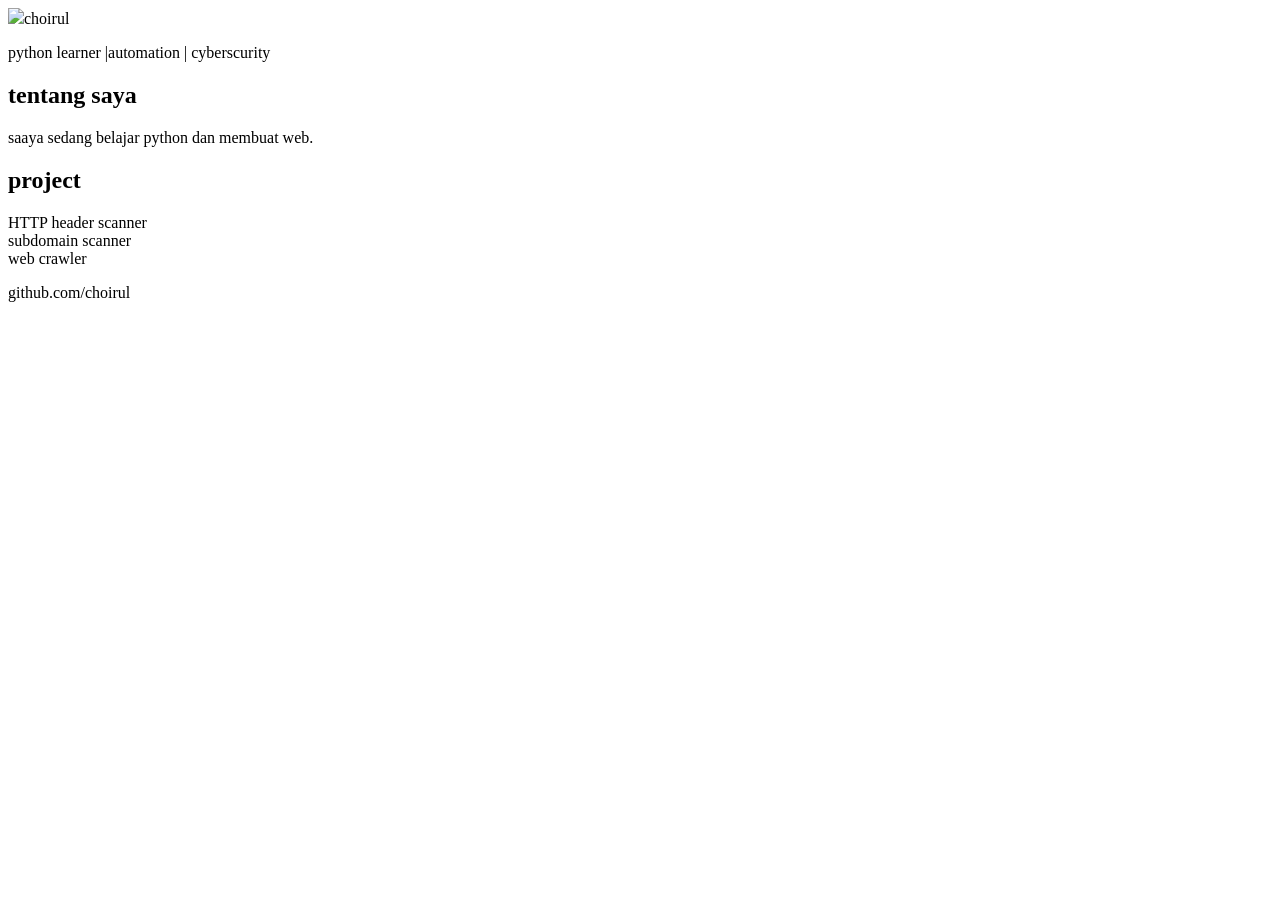
==== index.html @ d856d7d1 "Add initial HTML structure for personal webpage" ====
<html>
    <head>
        <title>choirul</title>
        <link rel="stylesheet" href="style.css">
    </head>
    
    <body>
        <header>
            <img Src="profile.jpg" class="profile"
            <h1>choirul</h1>
            <p>python learner |automation | cyberscurity</p>
        </header>
        <selection>
            <h2>tentang saya</h2>
            <p>saaya sedang belajar python dan membuat web.</p>
        </selection>
        
        <section>
            <h2>project</h2>
            <div class="card">HTTP header scanner</div>
            <div class="card">subdomain scanner</div>
            <div class="card">web crawler</div>
        </section>
        
        <footer>
            <p>github.com/choirul</p>
        </footer>
    </body>
</html>
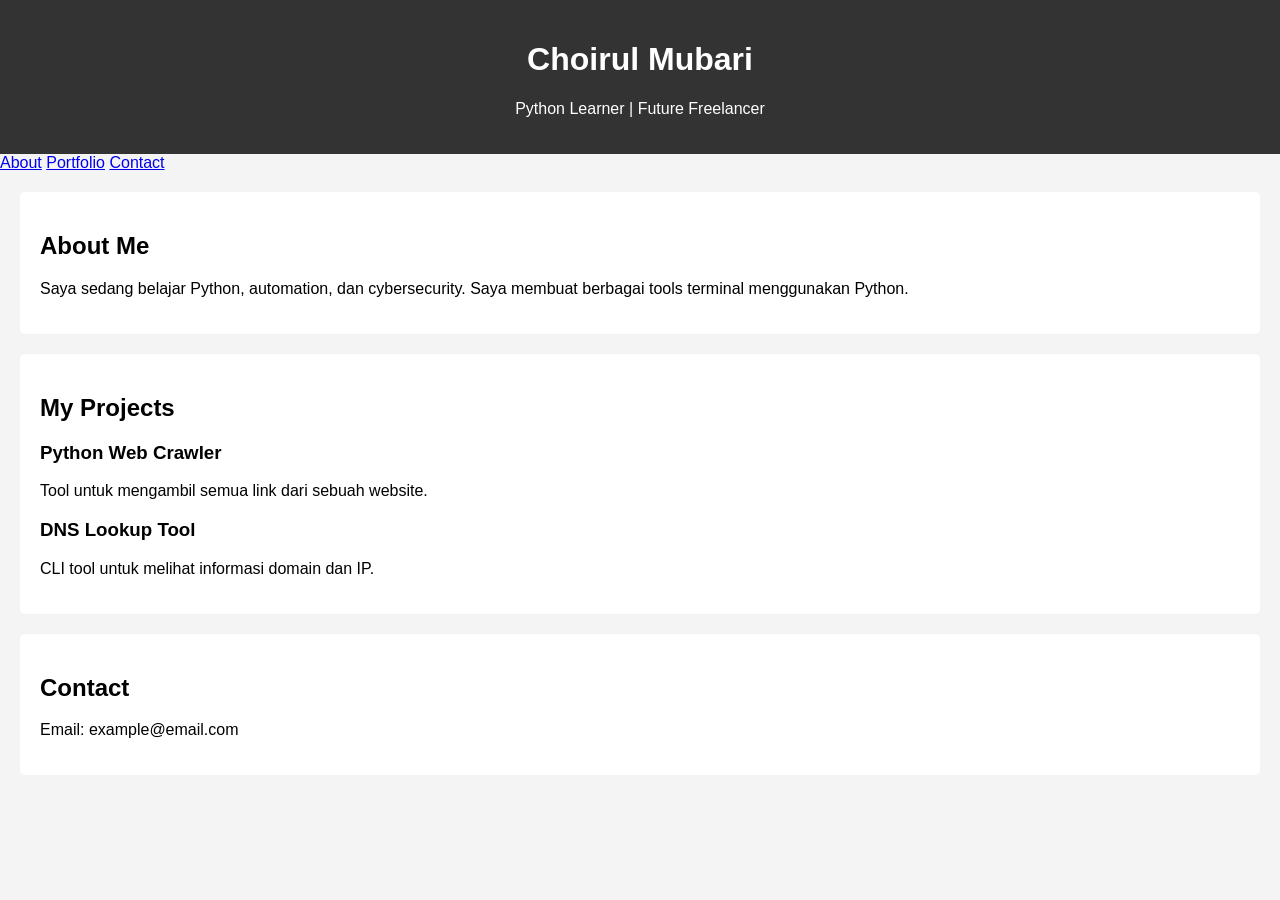
==== commit 498f67d1: "Revamp index.html for portfolio presentation" ====
--- a/index.html
+++ b/index.html
@@ -1,29 +1,50 @@
+<!DOCTYPE html>
 <html>
-    <head>
-        <title>choirul</title>
-        <link rel="stylesheet" href="style.css">
-    </head>
-    
-    <body>
-        <header>
-            <img Src="profile.jpg" class="profile"
-            <h1>choirul</h1>
-            <p>python learner |automation | cyberscurity</p>
-        </header>
-        <selection>
-            <h2>tentang saya</h2>
-            <p>saaya sedang belajar python dan membuat web.</p>
-        </selection>
-        
-        <section>
-            <h2>project</h2>
-            <div class="card">HTTP header scanner</div>
-            <div class="card">subdomain scanner</div>
-            <div class="card">web crawler</div>
-        </section>
-        
-        <footer>
-            <p>github.com/choirul</p>
-        </footer>
-    </body>
+<head>
+    <title>Choirul Portfolio</title>
+    <link rel="stylesheet" href="style.css">
+</head>
+
+<body>
+
+<header>
+    <h1>Choirul Mubari</h1>
+    <p>Python Learner | Future Freelancer</p>
+</header>
+
+<nav>
+    <a href="#about">About</a>
+    <a href="#portfolio">Portfolio</a>
+    <a href="#contact">Contact</a>
+</nav>
+
+<section id="about">
+    <h2>About Me</h2>
+    <p>
+        Saya sedang belajar Python, automation, dan cybersecurity.
+        Saya membuat berbagai tools terminal menggunakan Python.
+    </p>
+</section>
+
+<section id="portfolio">
+    <h2>My Projects</h2>
+
+    <div class="project">
+        <h3>Python Web Crawler</h3>
+        <p>Tool untuk mengambil semua link dari sebuah website.</p>
+    </div>
+
+    <div class="project">
+        <h3>DNS Lookup Tool</h3>
+        <p>CLI tool untuk melihat informasi domain dan IP.</p>
+    </div>
+
+</section>
+
+<section id="contact">
+    <h2>Contact</h2>
+    <p>Email: example@email.com</p>
+</section>
+
+</body>
 </html>
--- a/style.css
+++ b/style.css
@@ -0,0 +1,39 @@
+body{
+    font-family: Arial;
+    background: #f4f4f4;
+    margin:0;
+    padding:0;
+}
+
+header{
+    background: #333;
+    color: white;
+    padding: 20px;
+    text-align: center;
+}
+
+section{
+    padding: 20px;
+    margin: 20px;
+    background: white;
+    border-radius: 5px;
+}
+
+footer{
+    text-align: center;
+    padding: 10px;
+    background: #333;
+    color: whitr;
+}
+.profile{
+    width: 120px;
+    border-radius: 50%;
+    margin-bottom: 10px;
+}
+
+.card{
+    background: #eee;
+    padding:15px;
+    margin: 10px 0;
+    border-radius:5px;
+}
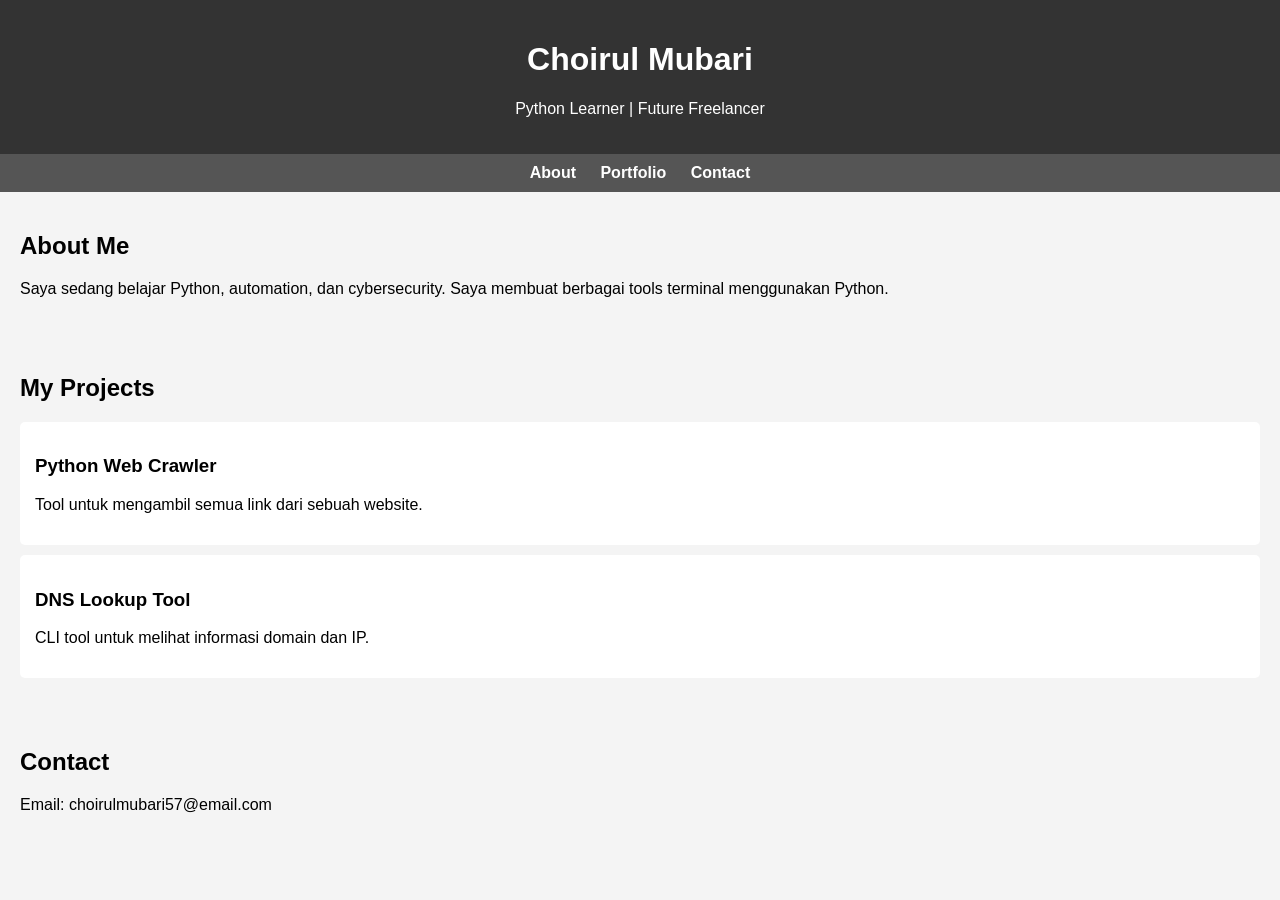
==== commit 8de9e6a7: "Update contact email address in index.html" ====
--- a/index.html
+++ b/index.html
@@ -43,7 +43,7 @@
 
 <section id="contact">
     <h2>Contact</h2>
-    <p>Email: example@email.com</p>
+    <p>Email: choirulmubari57@email.com</p>
 </section>
 
 </body>
--- a/style.css
+++ b/style.css
@@ -1,39 +1,36 @@
 body{
     font-family: Arial;
-    background: #f4f4f4;
+    background:#f4f4f4;
     margin:0;
-    padding:0;
 }
 
 header{
-    background: #333;
-    color: white;
-    padding: 20px;
-    text-align: center;
+    background:#333;
+    color:white;
+    text-align:center;
+    padding:20px;
+}
+
+nav{
+    background:#555;
+    text-align:center;
+    padding:10px;
+}
+
+nav a{
+    color:white;
+    margin:10px;
+    text-decoration:none;
+    font-weight:bold;
 }
 
 section{
-    padding: 20px;
-    margin: 20px;
-    background: white;
-    border-radius: 5px;
+    padding:20px;
 }
 
-footer{
-    text-align: center;
-    padding: 10px;
-    background: #333;
-    color: whitr;
-}
-.profile{
-    width: 120px;
-    border-radius: 50%;
-    margin-bottom: 10px;
-}
-
-.card{
-    background: #eee;
+.project{
+    background:white;
     padding:15px;
-    margin: 10px 0;
+    margin:10px 0;
     border-radius:5px;
 }
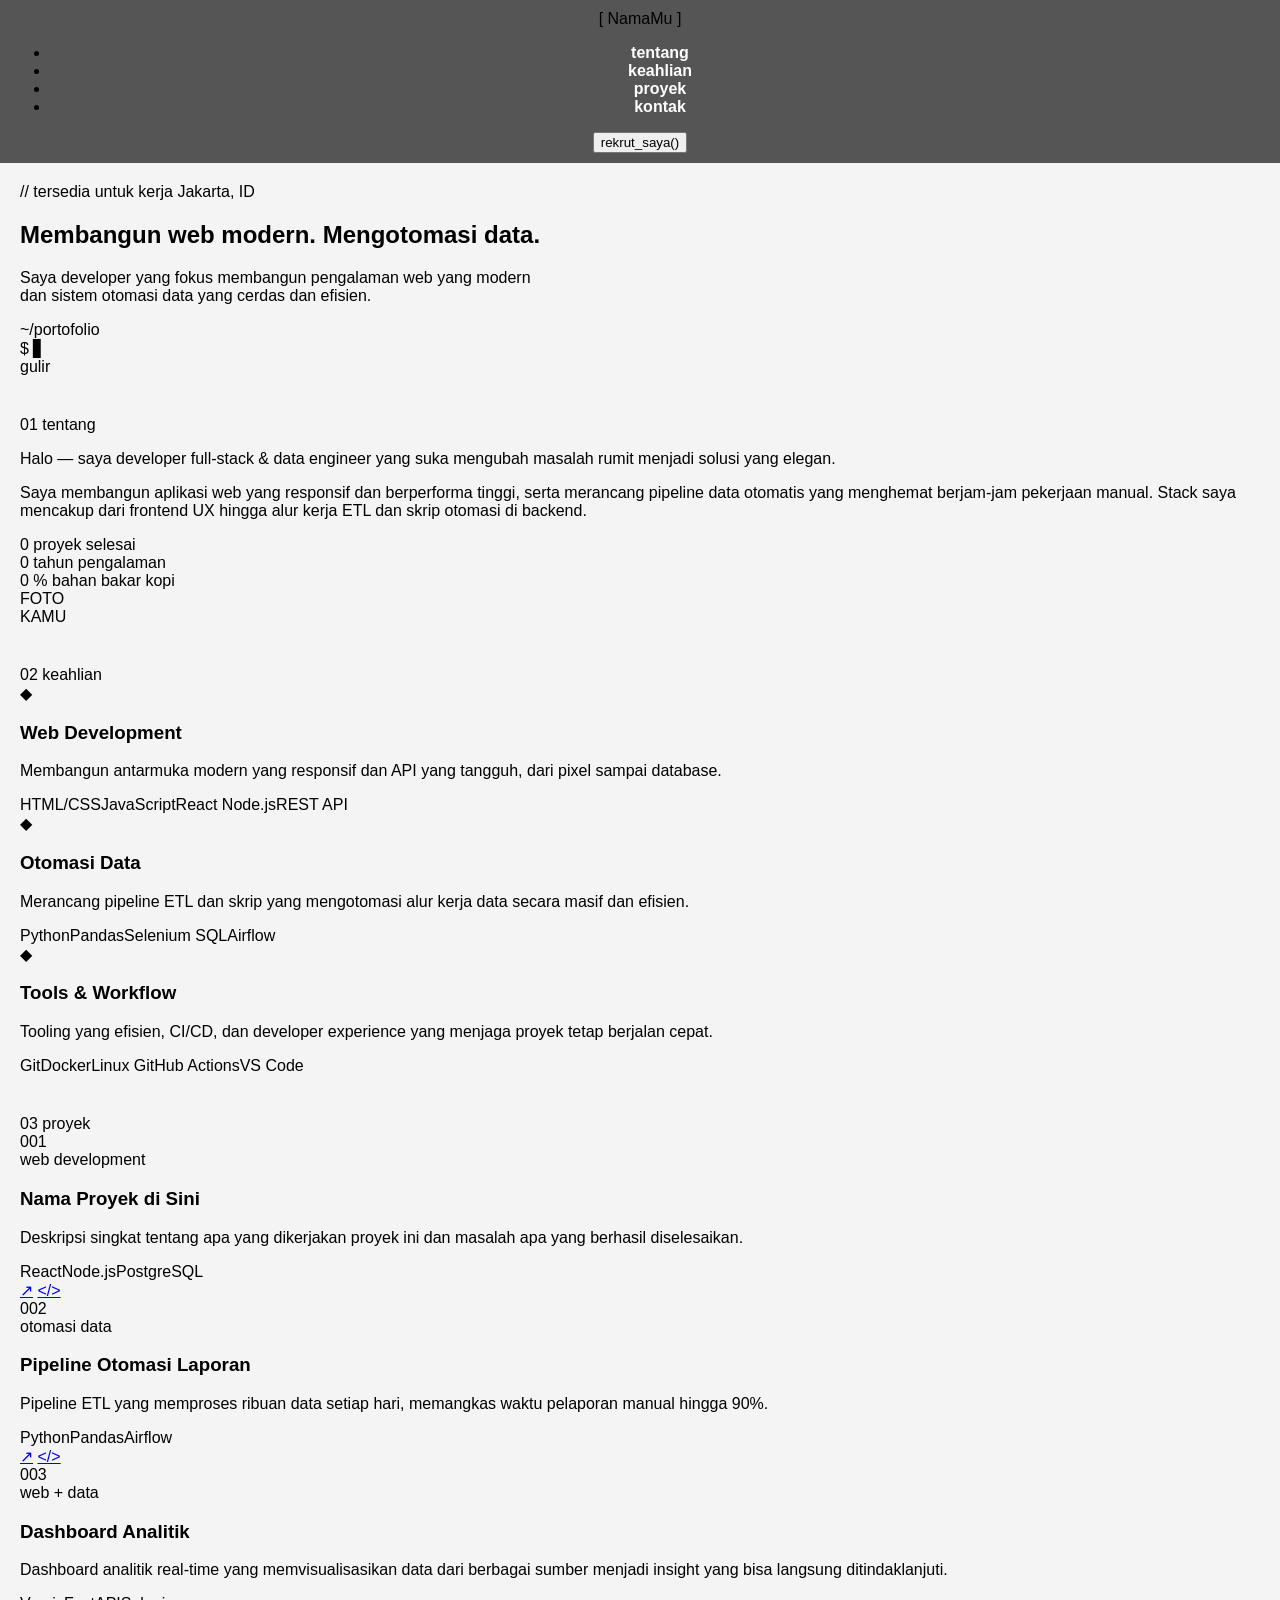
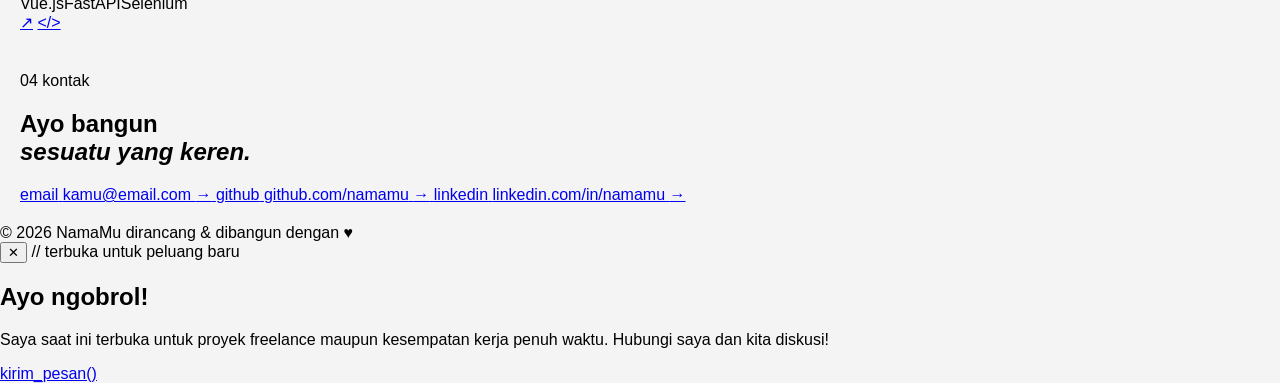
==== commit 1481709b: "Update index.html for improved structure and content" ====
--- a/index.html
+++ b/index.html
@@ -1,50 +1,283 @@
 <!DOCTYPE html>
-<html>
+<html lang="id">
 <head>
-    <title>Choirul Portfolio</title>
-    <link rel="stylesheet" href="style.css">
+  <meta charset="UTF-8" />
+  <meta name="viewport" content="width=device-width, initial-scale=1.0" />
+  <title>Portofolio — Web Dev & Otomasi Data</title>
+  <link rel="preconnect" href="https://fonts.googleapis.com" />
+  <link rel="preconnect" href="https://fonts.gstatic.com" crossorigin />
+  <link href="https://fonts.googleapis.com/css2?family=DM+Mono:ital,wght@0,300;0,400;0,500;1,300&family=Syne:wght@400;500;600;700;800&display=swap" rel="stylesheet" />
+  <link rel="stylesheet" href="style.css" />
 </head>
-
 <body>
 
-<header>
-    <h1>Choirul Mubari</h1>
-    <p>Python Learner | Future Freelancer</p>
-</header>
-
-<nav>
-    <a href="#about">About</a>
-    <a href="#portfolio">Portfolio</a>
-    <a href="#contact">Contact</a>
-</nav>
-
-<section id="about">
-    <h2>About Me</h2>
-    <p>
-        Saya sedang belajar Python, automation, dan cybersecurity.
-        Saya membuat berbagai tools terminal menggunakan Python.
-    </p>
-</section>
-
-<section id="portfolio">
-    <h2>My Projects</h2>
-
-    <div class="project">
-        <h3>Python Web Crawler</h3>
-        <p>Tool untuk mengambil semua link dari sebuah website.</p>
-    </div>
-
-    <div class="project">
-        <h3>DNS Lookup Tool</h3>
-        <p>CLI tool untuk melihat informasi domain dan IP.</p>
-    </div>
-
-</section>
-
-<section id="contact">
-    <h2>Contact</h2>
-    <p>Email: choirulmubari57@email.com</p>
-</section>
-
+  <!-- Noise overlay -->
+  <div class="noise"></div>
+
+  <!-- Grid lines background -->
+  <div class="grid-bg">
+    <div class="grid-col"></div>
+    <div class="grid-col"></div>
+    <div class="grid-col"></div>
+    <div class="grid-col"></div>
+  </div>
+
+  <!-- ===== NAVIGASI ===== -->
+  <nav class="nav" id="nav">
+    <div class="nav__logo">
+      <span class="nav__logo-bracket">[</span>
+      <span class="nav__logo-text">NamaMu</span>
+      <span class="nav__logo-bracket">]</span>
+    </div>
+    <ul class="nav__links">
+      <li><a href="#tentang" class="nav__link">tentang</a></li>
+      <li><a href="#keahlian" class="nav__link">keahlian</a></li>
+      <li><a href="#proyek" class="nav__link">proyek</a></li>
+      <li><a href="#kontak" class="nav__link">kontak</a></li>
+    </ul>
+    <button class="nav__cta" id="hireMeBtn">rekrut_saya()</button>
+  </nav>
+
+  <!-- ===== HERO ===== -->
+  <section class="hero" id="beranda">
+    <div class="hero__meta">
+      <span class="hero__tag">// tersedia untuk kerja</span>
+      <span class="hero__tag">Jakarta, ID</span>
+    </div>
+    <h1 class="hero__title">
+      <span class="hero__title-line reveal-line">Membangun</span>
+      <span class="hero__title-line reveal-line accent">web modern.</span>
+      <span class="hero__title-line reveal-line">Mengotomasi</span>
+      <span class="hero__title-line reveal-line accent">data.</span>
+    </h1>
+    <div class="hero__desc">
+      <p class="reveal-fade">
+        Saya developer yang fokus membangun pengalaman web yang modern<br />
+        dan sistem otomasi data yang cerdas dan efisien.
+      </p>
+    </div>
+    <div class="hero__terminal reveal-fade">
+      <div class="terminal__bar">
+        <span class="terminal__dot red"></span>
+        <span class="terminal__dot yellow"></span>
+        <span class="terminal__dot green"></span>
+        <span class="terminal__file">~/portofolio</span>
+      </div>
+      <div class="terminal__body">
+        <span class="terminal__prompt">$ </span>
+        <span class="terminal__cmd" id="typedCmd"></span>
+        <span class="terminal__cursor">▋</span>
+      </div>
+    </div>
+    <div class="hero__scroll">
+      <span>gulir</span>
+      <div class="hero__scroll-line"></div>
+    </div>
+  </section>
+
+  <!-- ===== TENTANG ===== -->
+  <section class="about section" id="tentang">
+    <div class="section__label">
+      <span class="section__num">01</span>
+      <span class="section__title">tentang</span>
+    </div>
+    <div class="about__content">
+      <div class="about__text">
+        <p class="about__lead">
+          Halo — saya developer full-stack &amp; data engineer yang suka
+          mengubah masalah rumit menjadi solusi yang elegan.
+        </p>
+        <p>
+          Saya membangun aplikasi web yang responsif dan berperforma tinggi,
+          serta merancang pipeline data otomatis yang menghemat berjam-jam
+          pekerjaan manual. Stack saya mencakup dari frontend UX hingga
+          alur kerja ETL dan skrip otomasi di backend.
+        </p>
+        <div class="about__stats">
+          <div class="about__stat">
+            <span class="about__stat-num counter" data-target="20">0</span>
+            <span class="about__stat-label">proyek selesai</span>
+          </div>
+          <div class="about__stat">
+            <span class="about__stat-num counter" data-target="3">0</span>
+            <span class="about__stat-label">tahun pengalaman</span>
+          </div>
+          <div class="about__stat">
+            <span class="about__stat-num counter" data-target="100">0</span>
+            <span class="about__stat-label">% bahan bakar kopi</span>
+          </div>
+        </div>
+      </div>
+      <div class="about__image-block">
+        <div class="about__image-placeholder">
+          <span class="about__image-text">FOTO<br/>KAMU</span>
+          <div class="about__image-border"></div>
+        </div>
+      </div>
+    </div>
+  </section>
+
+  <!-- ===== KEAHLIAN ===== -->
+  <section class="skills section" id="keahlian">
+    <div class="section__label">
+      <span class="section__num">02</span>
+      <span class="section__title">keahlian</span>
+    </div>
+    <div class="skills__grid">
+
+      <div class="skill-card" data-index="0">
+        <div class="skill-card__icon">&#9670;</div>
+        <h3 class="skill-card__name">Web Development</h3>
+        <p class="skill-card__desc">Membangun antarmuka modern yang responsif dan API yang tangguh, dari pixel sampai database.</p>
+        <div class="skill-card__tags">
+          <span>HTML/CSS</span><span>JavaScript</span><span>React</span>
+          <span>Node.js</span><span>REST API</span>
+        </div>
+      </div>
+
+      <div class="skill-card" data-index="1">
+        <div class="skill-card__icon">&#9670;</div>
+        <h3 class="skill-card__name">Otomasi Data</h3>
+        <p class="skill-card__desc">Merancang pipeline ETL dan skrip yang mengotomasi alur kerja data secara masif dan efisien.</p>
+        <div class="skill-card__tags">
+          <span>Python</span><span>Pandas</span><span>Selenium</span>
+          <span>SQL</span><span>Airflow</span>
+        </div>
+      </div>
+
+      <div class="skill-card" data-index="2">
+        <div class="skill-card__icon">&#9670;</div>
+        <h3 class="skill-card__name">Tools & Workflow</h3>
+        <p class="skill-card__desc">Tooling yang efisien, CI/CD, dan developer experience yang menjaga proyek tetap berjalan cepat.</p>
+        <div class="skill-card__tags">
+          <span>Git</span><span>Docker</span><span>Linux</span>
+          <span>GitHub Actions</span><span>VS Code</span>
+        </div>
+      </div>
+
+    </div>
+  </section>
+
+  <!-- ===== PROYEK ===== -->
+  <section class="projects section" id="proyek">
+    <div class="section__label">
+      <span class="section__num">03</span>
+      <span class="section__title">proyek</span>
+    </div>
+    <div class="projects__list">
+
+      <article class="project-card" data-index="0">
+        <div class="project-card__number">001</div>
+        <div class="project-card__content">
+          <span class="project-card__type">web development</span>
+          <h3 class="project-card__title">Nama Proyek di Sini</h3>
+          <p class="project-card__desc">
+            Deskripsi singkat tentang apa yang dikerjakan proyek ini
+            dan masalah apa yang berhasil diselesaikan.
+          </p>
+          <div class="project-card__stack">
+            <span>React</span><span>Node.js</span><span>PostgreSQL</span>
+          </div>
+        </div>
+        <div class="project-card__links">
+          <a href="#" class="project-card__link" aria-label="Lihat proyek">&#8599;</a>
+          <a href="#" class="project-card__link" aria-label="GitHub">&#60;/&#62;</a>
+        </div>
+      </article>
+
+      <article class="project-card" data-index="1">
+        <div class="project-card__number">002</div>
+        <div class="project-card__content">
+          <span class="project-card__type">otomasi data</span>
+          <h3 class="project-card__title">Pipeline Otomasi Laporan</h3>
+          <p class="project-card__desc">
+            Pipeline ETL yang memproses ribuan data setiap hari,
+            memangkas waktu pelaporan manual hingga 90%.
+          </p>
+          <div class="project-card__stack">
+            <span>Python</span><span>Pandas</span><span>Airflow</span>
+          </div>
+        </div>
+        <div class="project-card__links">
+          <a href="#" class="project-card__link" aria-label="Lihat proyek">&#8599;</a>
+          <a href="#" class="project-card__link" aria-label="GitHub">&#60;/&#62;</a>
+        </div>
+      </article>
+
+      <article class="project-card" data-index="2">
+        <div class="project-card__number">003</div>
+        <div class="project-card__content">
+          <span class="project-card__type">web + data</span>
+          <h3 class="project-card__title">Dashboard Analitik</h3>
+          <p class="project-card__desc">
+            Dashboard analitik real-time yang memvisualisasikan data dari
+            berbagai sumber menjadi insight yang bisa langsung ditindaklanjuti.
+          </p>
+          <div class="project-card__stack">
+            <span>Vue.js</span><span>FastAPI</span><span>Selenium</span>
+          </div>
+        </div>
+        <div class="project-card__links">
+          <a href="#" class="project-card__link" aria-label="Lihat proyek">&#8599;</a>
+          <a href="#" class="project-card__link" aria-label="GitHub">&#60;/&#62;</a>
+        </div>
+      </article>
+
+    </div>
+  </section>
+
+  <!-- ===== KONTAK ===== -->
+  <section class="contact section" id="kontak">
+    <div class="section__label">
+      <span class="section__num">04</span>
+      <span class="section__title">kontak</span>
+    </div>
+    <div class="contact__content">
+      <h2 class="contact__headline">
+        Ayo bangun<br /><em>sesuatu yang keren.</em>
+      </h2>
+      <div class="contact__links">
+        <a href="mailto:kamu@email.com" class="contact__item">
+          <span class="contact__item-label">email</span>
+          <span class="contact__item-value">kamu@email.com</span>
+          <span class="contact__item-arrow">→</span>
+        </a>
+        <a href="https://github.com" target="_blank" class="contact__item">
+          <span class="contact__item-label">github</span>
+          <span class="contact__item-value">github.com/namamu</span>
+          <span class="contact__item-arrow">→</span>
+        </a>
+        <a href="https://linkedin.com" target="_blank" class="contact__item">
+          <span class="contact__item-label">linkedin</span>
+          <span class="contact__item-value">linkedin.com/in/namamu</span>
+          <span class="contact__item-arrow">→</span>
+        </a>
+      </div>
+    </div>
+  </section>
+
+  <!-- ===== FOOTER ===== -->
+  <footer class="footer">
+    <span class="footer__left">© 2026 NamaMu</span>
+    <span class="footer__right">
+      dirancang &amp; dibangun dengan <span class="footer__heart">♥</span>
+    </span>
+  </footer>
+
+  <!-- Modal Rekrut Saya -->
+  <div class="modal-overlay" id="modalOverlay">
+    <div class="modal">
+      <button class="modal__close" id="modalClose">✕</button>
+      <span class="modal__tag">// terbuka untuk peluang baru</span>
+      <h2 class="modal__title">Ayo ngobrol!</h2>
+      <p class="modal__body">
+        Saya saat ini terbuka untuk proyek freelance maupun kesempatan kerja penuh waktu.
+        Hubungi saya dan kita diskusi!
+      </p>
+      <a href="mailto:kamu@email.com" class="modal__btn">kirim_pesan()</a>
+    </div>
+  </div>
+
+  <script src="script.js"></script>
 </body>
 </html>
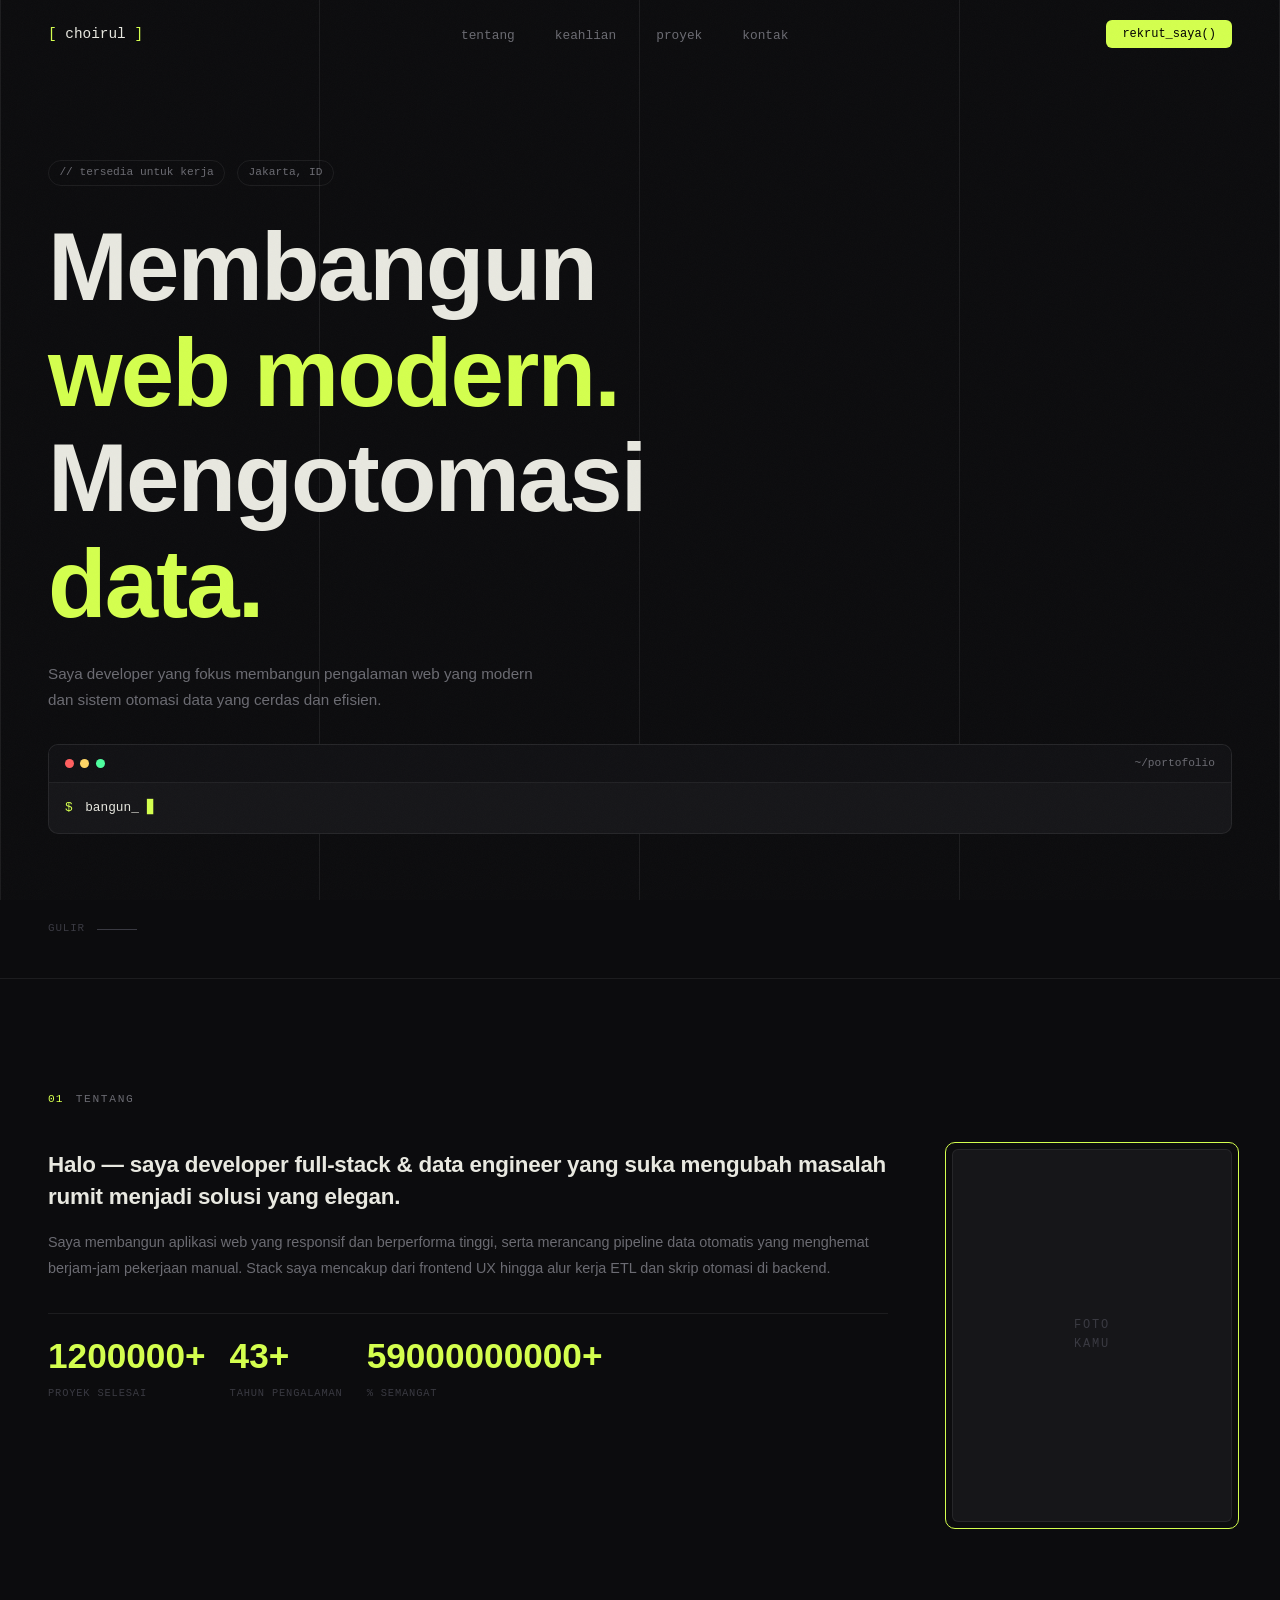
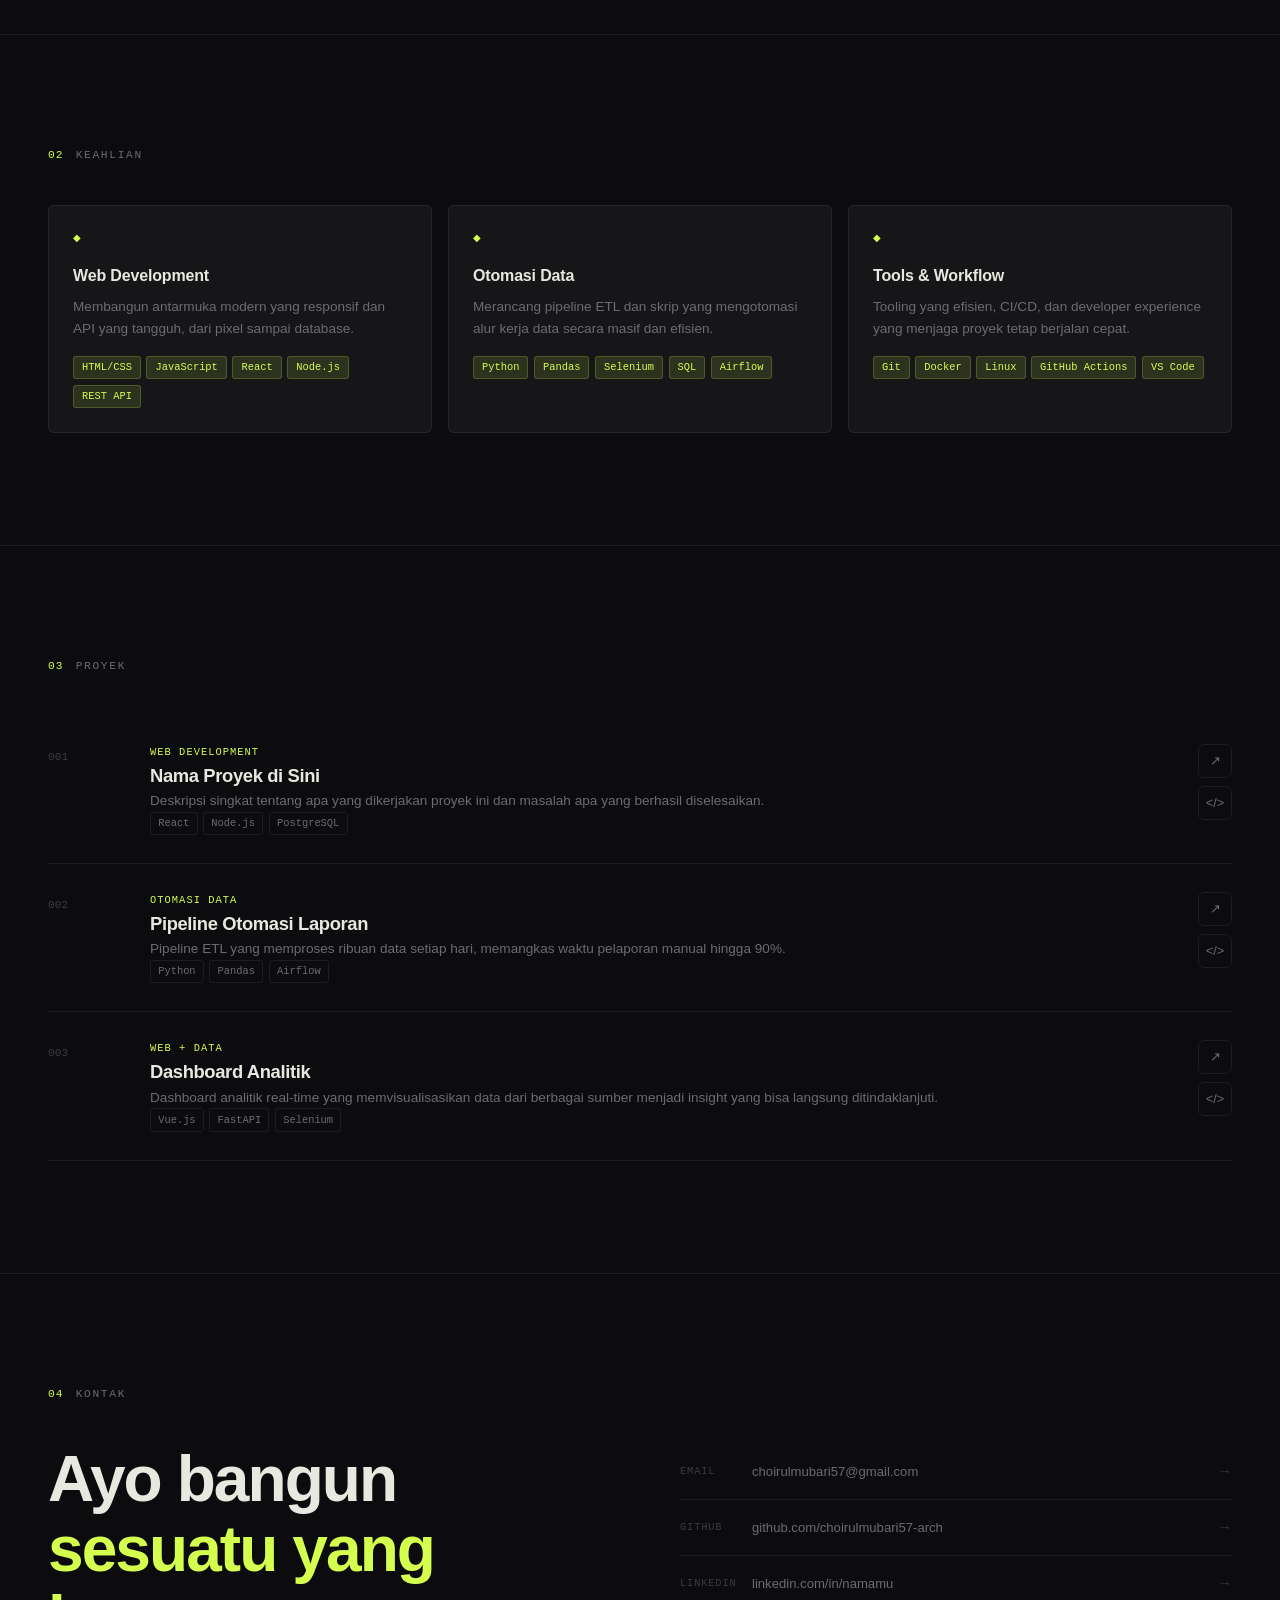
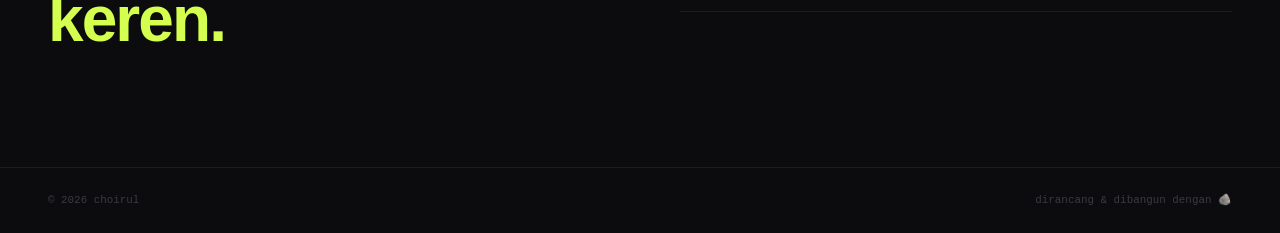
==== commit 2679d8a9: "Update personal information in index.html" ====
--- a/index.html
+++ b/index.html
@@ -26,7 +26,7 @@
   <nav class="nav" id="nav">
     <div class="nav__logo">
       <span class="nav__logo-bracket">[</span>
-      <span class="nav__logo-text">NamaMu</span>
+      <span class="nav__logo-text">choirul</span>
       <span class="nav__logo-bracket">]</span>
     </div>
     <ul class="nav__links">
@@ -95,16 +95,16 @@
         </p>
         <div class="about__stats">
           <div class="about__stat">
-            <span class="about__stat-num counter" data-target="20">0</span>
+            <span class="about__stat-num counter" data-target="2000000">0</span>
             <span class="about__stat-label">proyek selesai</span>
           </div>
           <div class="about__stat">
-            <span class="about__stat-num counter" data-target="3">0</span>
+            <span class="about__stat-num counter" data-target="73">0</span>
             <span class="about__stat-label">tahun pengalaman</span>
           </div>
           <div class="about__stat">
-            <span class="about__stat-num counter" data-target="100">0</span>
-            <span class="about__stat-label">% bahan bakar kopi</span>
+            <span class="about__stat-num counter" data-target="100000000000">0</span>
+            <span class="about__stat-label">% semangat</span>
           </div>
         </div>
       </div>
@@ -239,12 +239,12 @@
       <div class="contact__links">
         <a href="mailto:kamu@email.com" class="contact__item">
           <span class="contact__item-label">email</span>
-          <span class="contact__item-value">kamu@email.com</span>
+          <span class="contact__item-value">choirulmubari57@gmail.com</span>
           <span class="contact__item-arrow">→</span>
         </a>
         <a href="https://github.com" target="_blank" class="contact__item">
           <span class="contact__item-label">github</span>
-          <span class="contact__item-value">github.com/namamu</span>
+          <span class="contact__item-value">github.com/choirulmubari57-arch</span>
           <span class="contact__item-arrow">→</span>
         </a>
         <a href="https://linkedin.com" target="_blank" class="contact__item">
@@ -258,9 +258,9 @@
 
   <!-- ===== FOOTER ===== -->
   <footer class="footer">
-    <span class="footer__left">© 2026 NamaMu</span>
+    <span class="footer__left">© 2026 choirul</span>
     <span class="footer__right">
-      dirancang &amp; dibangun dengan <span class="footer__heart">♥</span>
+      dirancang &amp; dibangun dengan <span class="footer__heart">🪨</span>
     </span>
   </footer>
 
@@ -274,7 +274,7 @@
         Saya saat ini terbuka untuk proyek freelance maupun kesempatan kerja penuh waktu.
         Hubungi saya dan kita diskusi!
       </p>
-      <a href="mailto:kamu@email.com" class="modal__btn">kirim_pesan()</a>
+      <a href="mailto:choirulmubari57@gmail.com" class="modal__btn">kirim_pesan()</a>
     </div>
   </div>
 
--- a/style.css
+++ b/style.css
@@ -1,36 +1,757 @@
-body{
-    font-family: Arial;
-    background:#f4f4f4;
-    margin:0;
-}
-
-header{
-    background:#333;
-    color:white;
-    text-align:center;
-    padding:20px;
-}
-
-nav{
-    background:#555;
-    text-align:center;
-    padding:10px;
-}
-
-nav a{
-    color:white;
-    margin:10px;
-    text-decoration:none;
-    font-weight:bold;
-}
-
-section{
-    padding:20px;
-}
-
-.project{
-    background:white;
-    padding:15px;
-    margin:10px 0;
-    border-radius:5px;
-}
+/* ============================================
+   PORTOFOLIO — style.css
+   Theme: Dark Editorial / Developer Terminal
+============================================ */
+
+/* ── Custom Properties ── */
+:root {
+  --bg:         #0c0c0e;
+  --bg-2:       #111114;
+  --bg-card:    #161619;
+  --border:     rgba(255,255,255,0.07);
+  --text:       #e8e8e0;
+  --text-dim:   #6b6b72;
+  --text-muted: #3a3a42;
+  --accent:     #d4ff4e;
+  --accent-dim: rgba(212,255,78,0.12);
+  --red:        #ff5f5f;
+  --yellow:     #ffd666;
+  --green:      #4eff9f;
+  --font-sans:  'Syne', sans-serif;
+  --font-mono:  'DM Mono', monospace;
+  --radius:     6px;
+  --transition: 0.3s cubic-bezier(0.4, 0, 0.2, 1);
+}
+
+/* ── Reset ── */
+*, *::before, *::after {
+  box-sizing: border-box;
+  margin: 0;
+  padding: 0;
+}
+
+html {
+  scroll-behavior: smooth;
+  overflow-x: hidden;
+}
+
+body {
+  background: var(--bg);
+  color: var(--text);
+  font-family: var(--font-sans);
+  font-size: 16px;
+  line-height: 1.6;
+  overflow-x: hidden;
+  width: 100%;
+}
+
+a { text-decoration: none; color: inherit; }
+ul { list-style: none; }
+img { max-width: 100%; display: block; }
+
+/* ── Noise Overlay ── */
+.noise {
+  position: fixed;
+  inset: 0;
+  pointer-events: none;
+  z-index: 999;
+  opacity: 0.025;
+  background-image: url("data:image/svg+xml,%3Csvg viewBox='0 0 256 256' xmlns='http://www.w3.org/2000/svg'%3E%3Cfilter id='noise'%3E%3CfeTurbulence type='fractalNoise' baseFrequency='0.9' numOctaves='4' stitchTiles='stitch'/%3E%3C/filter%3E%3Crect width='100%25' height='100%25' filter='url(%23noise)'/%3E%3C/svg%3E");
+  background-size: 200px;
+}
+
+/* ── Grid Background ── */
+.grid-bg {
+  position: fixed;
+  inset: 0;
+  display: grid;
+  grid-template-columns: repeat(4, 1fr);
+  pointer-events: none;
+  z-index: 0;
+}
+.grid-col { border-right: 1px solid var(--border); }
+.grid-col:first-child { border-left: 1px solid var(--border); }
+
+/* ── Navigation ── */
+.nav {
+  position: fixed;
+  top: 0; left: 0; right: 0;
+  z-index: 100;
+  display: flex;
+  align-items: center;
+  justify-content: space-between;
+  padding: 1.25rem 1.5rem;
+  border-bottom: 1px solid transparent;
+  transition: border-color var(--transition), background var(--transition);
+}
+
+.nav.scrolled {
+  border-color: var(--border);
+  background: rgba(12,12,14,0.9);
+  backdrop-filter: blur(16px);
+}
+
+.nav__logo {
+  font-family: var(--font-mono);
+  font-size: 0.9rem;
+  font-weight: 500;
+}
+.nav__logo-bracket { color: var(--accent); }
+
+.nav__links { display: none; }
+
+.nav__cta {
+  font-family: var(--font-mono);
+  font-size: 0.75rem;
+  background: var(--accent);
+  color: #000;
+  border: none;
+  padding: 0.45rem 1rem;
+  border-radius: var(--radius);
+  cursor: pointer;
+  font-weight: 500;
+  white-space: nowrap;
+}
+
+/* ── Hero ── */
+.hero {
+  position: relative;
+  z-index: 1;
+  min-height: 100vh;
+  padding: 7rem 1.5rem 5rem;
+  display: flex;
+  flex-direction: column;
+  justify-content: center;
+}
+
+.hero__meta {
+  display: flex;
+  flex-wrap: wrap;
+  gap: 0.75rem;
+  margin-bottom: 1.75rem;
+  opacity: 0;
+  animation: fadeUp 0.8s 0.2s forwards;
+}
+
+.hero__tag {
+  font-family: var(--font-mono);
+  font-size: 0.7rem;
+  color: var(--text-dim);
+  padding: 0.2rem 0.65rem;
+  border: 1px solid var(--border);
+  border-radius: 2rem;
+}
+
+.hero__title {
+  font-family: var(--font-sans);
+  font-size: clamp(1.9rem, 7.5vw, 8rem);
+  font-weight: 800;
+  line-height: 1.1;
+  letter-spacing: -0.02em;
+  margin-bottom: 1.5rem;
+  word-break: keep-all;
+}
+
+.hero__title-line {
+  display: block;
+  opacity: 0;
+  transform: translateY(40px);
+}
+.hero__title-line.accent { color: var(--accent); }
+
+.reveal-line:nth-child(1) { animation: fadeUp 0.8s 0.4s forwards; }
+.reveal-line:nth-child(2) { animation: fadeUp 0.8s 0.55s forwards; }
+.reveal-line:nth-child(3) { animation: fadeUp 0.8s 0.7s forwards; }
+.reveal-line:nth-child(4) { animation: fadeUp 0.8s 0.85s forwards; }
+
+.hero__desc {
+  max-width: 100%;
+  margin-bottom: 2rem;
+}
+.hero__desc p {
+  color: var(--text-dim);
+  font-size: 0.95rem;
+  line-height: 1.7;
+}
+
+.reveal-fade {
+  opacity: 0;
+  animation: fadeUp 0.8s 1s forwards;
+}
+
+/* ── Terminal ── */
+.hero__terminal {
+  width: 100%;
+  background: var(--bg-card);
+  border: 1px solid var(--border);
+  border-radius: 10px;
+  overflow: hidden;
+  margin-bottom: 3rem;
+  opacity: 0;
+  animation: fadeUp 0.8s 1.1s forwards;
+}
+
+.terminal__bar {
+  background: var(--bg-2);
+  padding: 0.6rem 1rem;
+  display: flex;
+  align-items: center;
+  gap: 0.4rem;
+  border-bottom: 1px solid var(--border);
+}
+
+.terminal__dot {
+  width: 9px; height: 9px;
+  border-radius: 50%;
+  flex-shrink: 0;
+}
+.terminal__dot.red    { background: var(--red); }
+.terminal__dot.yellow { background: var(--yellow); }
+.terminal__dot.green  { background: var(--green); }
+
+.terminal__file {
+  font-family: var(--font-mono);
+  font-size: 0.7rem;
+  color: var(--text-dim);
+  margin-left: auto;
+}
+
+.terminal__body {
+  padding: 0.9rem 1rem;
+  font-family: var(--font-mono);
+  font-size: 0.8rem;
+  color: var(--text);
+  min-height: 44px;
+  overflow: hidden;
+}
+
+.terminal__prompt { color: var(--accent); margin-right: 0.3rem; }
+
+.terminal__cursor {
+  display: inline-block;
+  color: var(--accent);
+  animation: blink 1.1s step-end infinite;
+}
+
+/* ── Scroll indicator ── */
+.hero__scroll {
+  display: flex;
+  align-items: center;
+  gap: 0.75rem;
+  font-family: var(--font-mono);
+  font-size: 0.68rem;
+  color: var(--text-muted);
+  letter-spacing: 0.08em;
+  text-transform: uppercase;
+  opacity: 0;
+  animation: fadeUp 0.8s 1.4s forwards;
+}
+
+.hero__scroll-line {
+  width: 2.5rem;
+  height: 1px;
+  background: var(--text-muted);
+  position: relative;
+  overflow: hidden;
+}
+.hero__scroll-line::after {
+  content: '';
+  position: absolute;
+  left: -100%; top: 0;
+  width: 100%; height: 100%;
+  background: var(--accent);
+  animation: slideRight 2s 1.6s ease-in-out infinite;
+}
+
+/* ── Sections ── */
+.section {
+  position: relative;
+  z-index: 1;
+  padding: 4rem 1.5rem;
+  border-top: 1px solid var(--border);
+}
+
+.section__label {
+  display: flex;
+  align-items: baseline;
+  gap: 0.75rem;
+  margin-bottom: 2.5rem;
+}
+
+.section__num {
+  font-family: var(--font-mono);
+  font-size: 0.7rem;
+  color: var(--accent);
+  letter-spacing: 0.1em;
+}
+
+.section__title {
+  font-family: var(--font-mono);
+  font-size: 0.7rem;
+  color: var(--text-dim);
+  text-transform: uppercase;
+  letter-spacing: 0.15em;
+}
+
+/* ── About ── */
+.about__content {
+  display: flex;
+  flex-direction: column;
+  gap: 2rem;
+}
+
+.about__image-block { display: none; }
+
+.about__lead {
+  font-size: clamp(1.1rem, 4.5vw, 1.4rem);
+  font-weight: 600;
+  line-height: 1.45;
+  letter-spacing: -0.01em;
+  margin-bottom: 1rem;
+  color: var(--text);
+  word-break: break-word;
+}
+
+.about__text p:not(.about__lead) {
+  color: var(--text-dim);
+  line-height: 1.8;
+  font-size: 0.9rem;
+  word-break: break-word;
+}
+
+.about__stats {
+  display: flex;
+  flex-wrap: wrap;
+  gap: 1.5rem;
+  margin-top: 2rem;
+  padding-top: 1.5rem;
+  border-top: 1px solid var(--border);
+}
+
+.about__stat-num {
+  display: block;
+  font-family: var(--font-sans);
+  font-size: clamp(1.6rem, 7vw, 2.2rem);
+  font-weight: 800;
+  color: var(--accent);
+  line-height: 1;
+  margin-bottom: 0.25rem;
+}
+.about__stat-num::after { content: '+'; }
+
+.about__stat-label {
+  font-family: var(--font-mono);
+  font-size: 0.65rem;
+  color: var(--text-muted);
+  text-transform: uppercase;
+  letter-spacing: 0.08em;
+}
+
+/* ── Skills ── */
+.skills__grid {
+  display: grid;
+  grid-template-columns: 1fr;
+  gap: 1rem;
+}
+
+.skill-card {
+  background: var(--bg-card);
+  border: 1px solid var(--border);
+  border-radius: var(--radius);
+  padding: 1.5rem;
+  opacity: 0;
+  transform: translateY(20px);
+}
+
+.skill-card.visible {
+  opacity: 1;
+  transform: translateY(0);
+  transition: opacity 0.5s ease, transform 0.5s ease;
+}
+
+.skill-card__icon {
+  font-size: 0.65rem;
+  color: var(--accent);
+  margin-bottom: 1rem;
+}
+
+.skill-card__name {
+  font-size: 1rem;
+  font-weight: 700;
+  letter-spacing: -0.01em;
+  margin-bottom: 0.5rem;
+}
+
+.skill-card__desc {
+  font-size: 0.85rem;
+  color: var(--text-dim);
+  line-height: 1.6;
+  margin-bottom: 1rem;
+}
+
+.skill-card__tags {
+  display: flex;
+  flex-wrap: wrap;
+  gap: 0.35rem;
+}
+
+.skill-card__tags span {
+  font-family: var(--font-mono);
+  font-size: 0.65rem;
+  padding: 0.15rem 0.5rem;
+  background: var(--accent-dim);
+  color: var(--accent);
+  border-radius: 3px;
+  border: 1px solid rgba(212,255,78,0.2);
+}
+
+/* ── Projects ── */
+.projects__list {
+  display: flex;
+  flex-direction: column;
+}
+
+.project-card {
+  display: flex;
+  flex-direction: column;
+  gap: 0.75rem;
+  padding: 1.75rem 0;
+  border-bottom: 1px solid var(--border);
+  opacity: 0;
+  transform: translateY(15px);
+}
+
+.project-card.visible {
+  opacity: 1;
+  transform: translateY(0);
+  transition: opacity 0.5s ease, transform 0.5s ease;
+}
+
+.project-card__number { display: none; }
+
+.project-card__type {
+  font-family: var(--font-mono);
+  font-size: 0.65rem;
+  color: var(--accent);
+  text-transform: uppercase;
+  letter-spacing: 0.1em;
+  display: block;
+}
+
+.project-card__title {
+  font-size: 1.15rem;
+  font-weight: 700;
+  letter-spacing: -0.02em;
+}
+
+.project-card__desc {
+  font-size: 0.85rem;
+  color: var(--text-dim);
+  line-height: 1.6;
+  word-break: break-word;
+}
+
+.project-card__stack {
+  display: flex;
+  flex-wrap: wrap;
+  gap: 0.35rem;
+}
+
+.project-card__stack span {
+  font-family: var(--font-mono);
+  font-size: 0.65rem;
+  color: var(--text-dim);
+  padding: 0.15rem 0.45rem;
+  border: 1px solid var(--border);
+  border-radius: 3px;
+}
+
+.project-card__links {
+  display: flex;
+  flex-direction: row;
+  gap: 0.5rem;
+}
+
+.project-card__link {
+  width: 34px; height: 34px;
+  border: 1px solid var(--border);
+  border-radius: var(--radius);
+  display: flex;
+  align-items: center;
+  justify-content: center;
+  font-size: 0.8rem;
+  color: var(--text-dim);
+  transition: border-color var(--transition), color var(--transition);
+}
+
+.project-card__link:hover {
+  border-color: var(--accent);
+  color: var(--accent);
+}
+
+/* ── Contact ── */
+.contact__content {
+  display: flex;
+  flex-direction: column;
+  gap: 2.5rem;
+}
+
+.contact__headline {
+  font-size: clamp(2rem, 9vw, 4rem);
+  font-weight: 800;
+  letter-spacing: -0.03em;
+  line-height: 1.1;
+  word-break: break-word;
+}
+
+.contact__headline em {
+  font-style: normal;
+  color: var(--accent);
+}
+
+.contact__links {
+  display: flex;
+  flex-direction: column;
+}
+
+.contact__item {
+  display: grid;
+  grid-template-columns: 60px 1fr auto;
+  align-items: center;
+  gap: 0.75rem;
+  padding: 1rem 0;
+  border-bottom: 1px solid var(--border);
+}
+
+.contact__item-label {
+  font-family: var(--font-mono);
+  font-size: 0.65rem;
+  color: var(--text-muted);
+  text-transform: uppercase;
+  letter-spacing: 0.08em;
+}
+
+.contact__item-value {
+  font-size: 0.82rem;
+  color: var(--text-dim);
+  overflow: hidden;
+  text-overflow: ellipsis;
+  white-space: nowrap;
+}
+
+.contact__item-arrow {
+  color: var(--text-muted);
+  font-size: 0.9rem;
+}
+
+/* ── Footer ── */
+.footer {
+  position: relative;
+  z-index: 1;
+  display: flex;
+  flex-direction: column;
+  align-items: center;
+  gap: 0.4rem;
+  padding: 1.5rem;
+  border-top: 1px solid var(--border);
+  font-family: var(--font-mono);
+  font-size: 0.68rem;
+  color: var(--text-muted);
+  text-align: center;
+}
+
+.footer__heart { color: var(--red); }
+
+/* ── Modal ── */
+.modal-overlay {
+  position: fixed;
+  inset: 0;
+  background: rgba(0,0,0,0.75);
+  backdrop-filter: blur(8px);
+  z-index: 200;
+  display: flex;
+  align-items: center;
+  justify-content: center;
+  padding: 1.5rem;
+  opacity: 0;
+  pointer-events: none;
+  transition: opacity var(--transition);
+}
+
+.modal-overlay.active {
+  opacity: 1;
+  pointer-events: auto;
+}
+
+.modal {
+  background: var(--bg-2);
+  border: 1px solid var(--border);
+  border-radius: 12px;
+  padding: 2rem;
+  width: 100%;
+  max-width: 420px;
+  position: relative;
+  transform: scale(0.95) translateY(20px);
+  transition: transform var(--transition);
+}
+
+.modal-overlay.active .modal {
+  transform: scale(1) translateY(0);
+}
+
+.modal__close {
+  position: absolute;
+  top: 1rem; right: 1rem;
+  background: none;
+  border: 1px solid var(--border);
+  color: var(--text-dim);
+  width: 30px; height: 30px;
+  border-radius: 50%;
+  cursor: pointer;
+  font-size: 0.65rem;
+}
+
+.modal__tag {
+  font-family: var(--font-mono);
+  font-size: 0.7rem;
+  color: var(--accent);
+  display: block;
+  margin-bottom: 0.75rem;
+}
+
+.modal__title {
+  font-size: 1.6rem;
+  font-weight: 800;
+  letter-spacing: -0.03em;
+  margin-bottom: 0.75rem;
+}
+
+.modal__body {
+  color: var(--text-dim);
+  font-size: 0.875rem;
+  line-height: 1.65;
+  margin-bottom: 1.5rem;
+}
+
+.modal__btn {
+  display: inline-block;
+  font-family: var(--font-mono);
+  font-size: 0.8rem;
+  background: var(--accent);
+  color: #000;
+  padding: 0.7rem 1.25rem;
+  border-radius: var(--radius);
+  font-weight: 500;
+}
+
+/* ── Animations ── */
+@keyframes fadeUp {
+  to { opacity: 1; transform: translateY(0); }
+}
+
+@keyframes blink {
+  0%, 100% { opacity: 1; }
+  50%       { opacity: 0; }
+}
+
+@keyframes slideRight {
+  0%   { left: -100%; }
+  50%  { left: 100%; }
+  100% { left: 100%; }
+}
+
+/* ── Tablet ke atas ── */
+@media (min-width: 768px) {
+  .nav { padding: 1.25rem 3rem; }
+  .nav__links {
+    display: flex;
+    gap: 2.5rem;
+  }
+  .nav__link {
+    font-family: var(--font-mono);
+    font-size: 0.8rem;
+    color: var(--text-dim);
+    transition: color var(--transition);
+    position: relative;
+  }
+  .nav__link::after {
+    content: '';
+    position: absolute;
+    bottom: -2px; left: 0;
+    width: 0; height: 1px;
+    background: var(--accent);
+    transition: width var(--transition);
+  }
+  .nav__link:hover { color: var(--text); }
+  .nav__link:hover::after { width: 100%; }
+
+  .hero { padding: 10rem 3rem 6rem; }
+  .section { padding: 7rem 3rem; }
+
+  .about__content {
+    display: grid;
+    grid-template-columns: 1fr 280px;
+    gap: 4rem;
+  }
+  .about__image-block { display: block; }
+  .about__image-placeholder {
+    position: relative;
+    width: 100%;
+    aspect-ratio: 3/4;
+    background: var(--bg-card);
+    border: 1px solid var(--border);
+    border-radius: var(--radius);
+    display: flex;
+    align-items: center;
+    justify-content: center;
+  }
+  .about__image-text {
+    font-family: var(--font-mono);
+    font-size: 0.75rem;
+    color: var(--text-muted);
+    text-align: center;
+    letter-spacing: 0.15em;
+  }
+  .about__image-border {
+    position: absolute;
+    inset: -8px;
+    border: 1px solid var(--accent);
+    border-radius: calc(var(--radius) + 4px);
+    pointer-events: none;
+  }
+
+  .skills__grid { grid-template-columns: repeat(3, 1fr); }
+
+  .project-card {
+    display: grid;
+    grid-template-columns: 70px 1fr auto;
+    gap: 2rem;
+    align-items: start;
+  }
+  .project-card__number {
+    display: block;
+    font-family: var(--font-mono);
+    font-size: 0.7rem;
+    color: var(--text-muted);
+    padding-top: 0.3rem;
+  }
+  .project-card__links { flex-direction: column; }
+
+  .contact__content {
+    display: grid;
+    grid-template-columns: 1fr 1fr;
+    gap: 5rem;
+  }
+
+  .footer {
+    flex-direction: row;
+    justify-content: space-between;
+    padding: 1.5rem 3rem;
+  }
+
+  .hero__scroll {
+    position: absolute;
+    bottom: 2.5rem;
+    left: 3rem;
+  }
+}
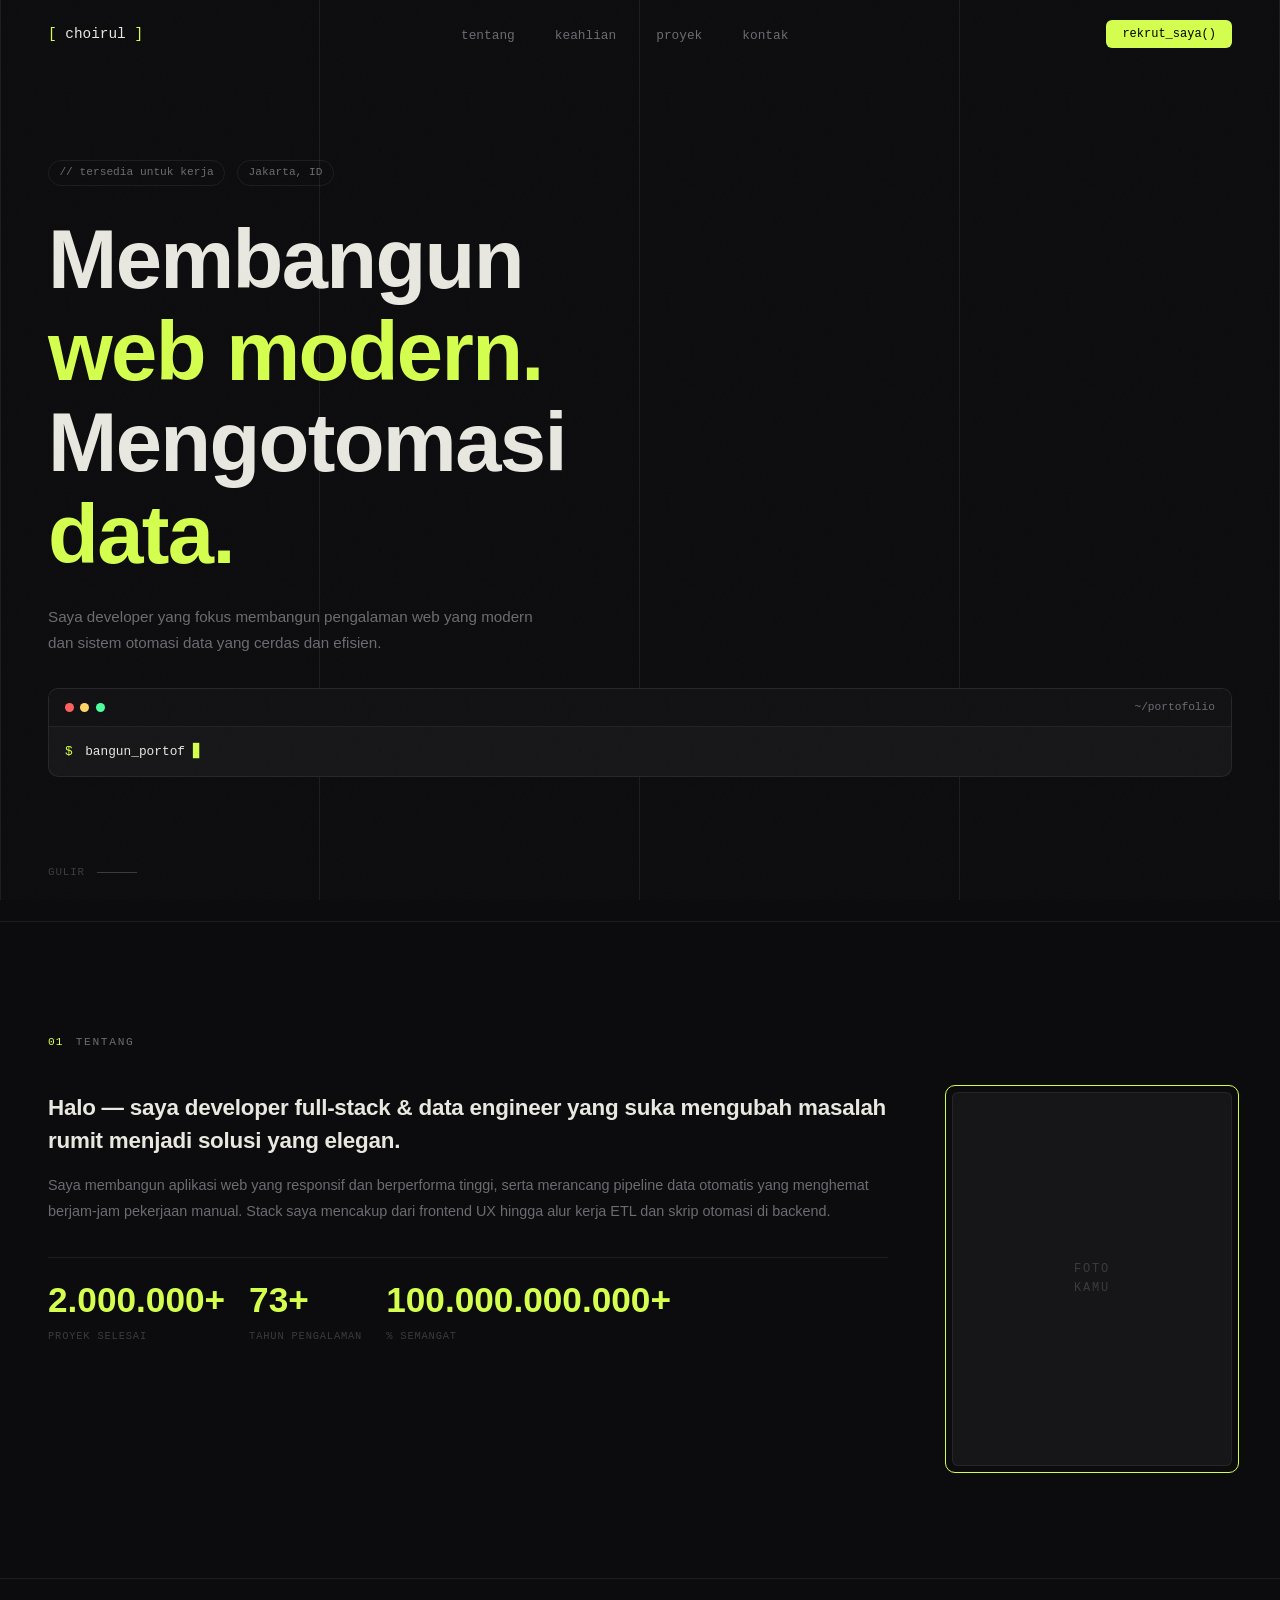
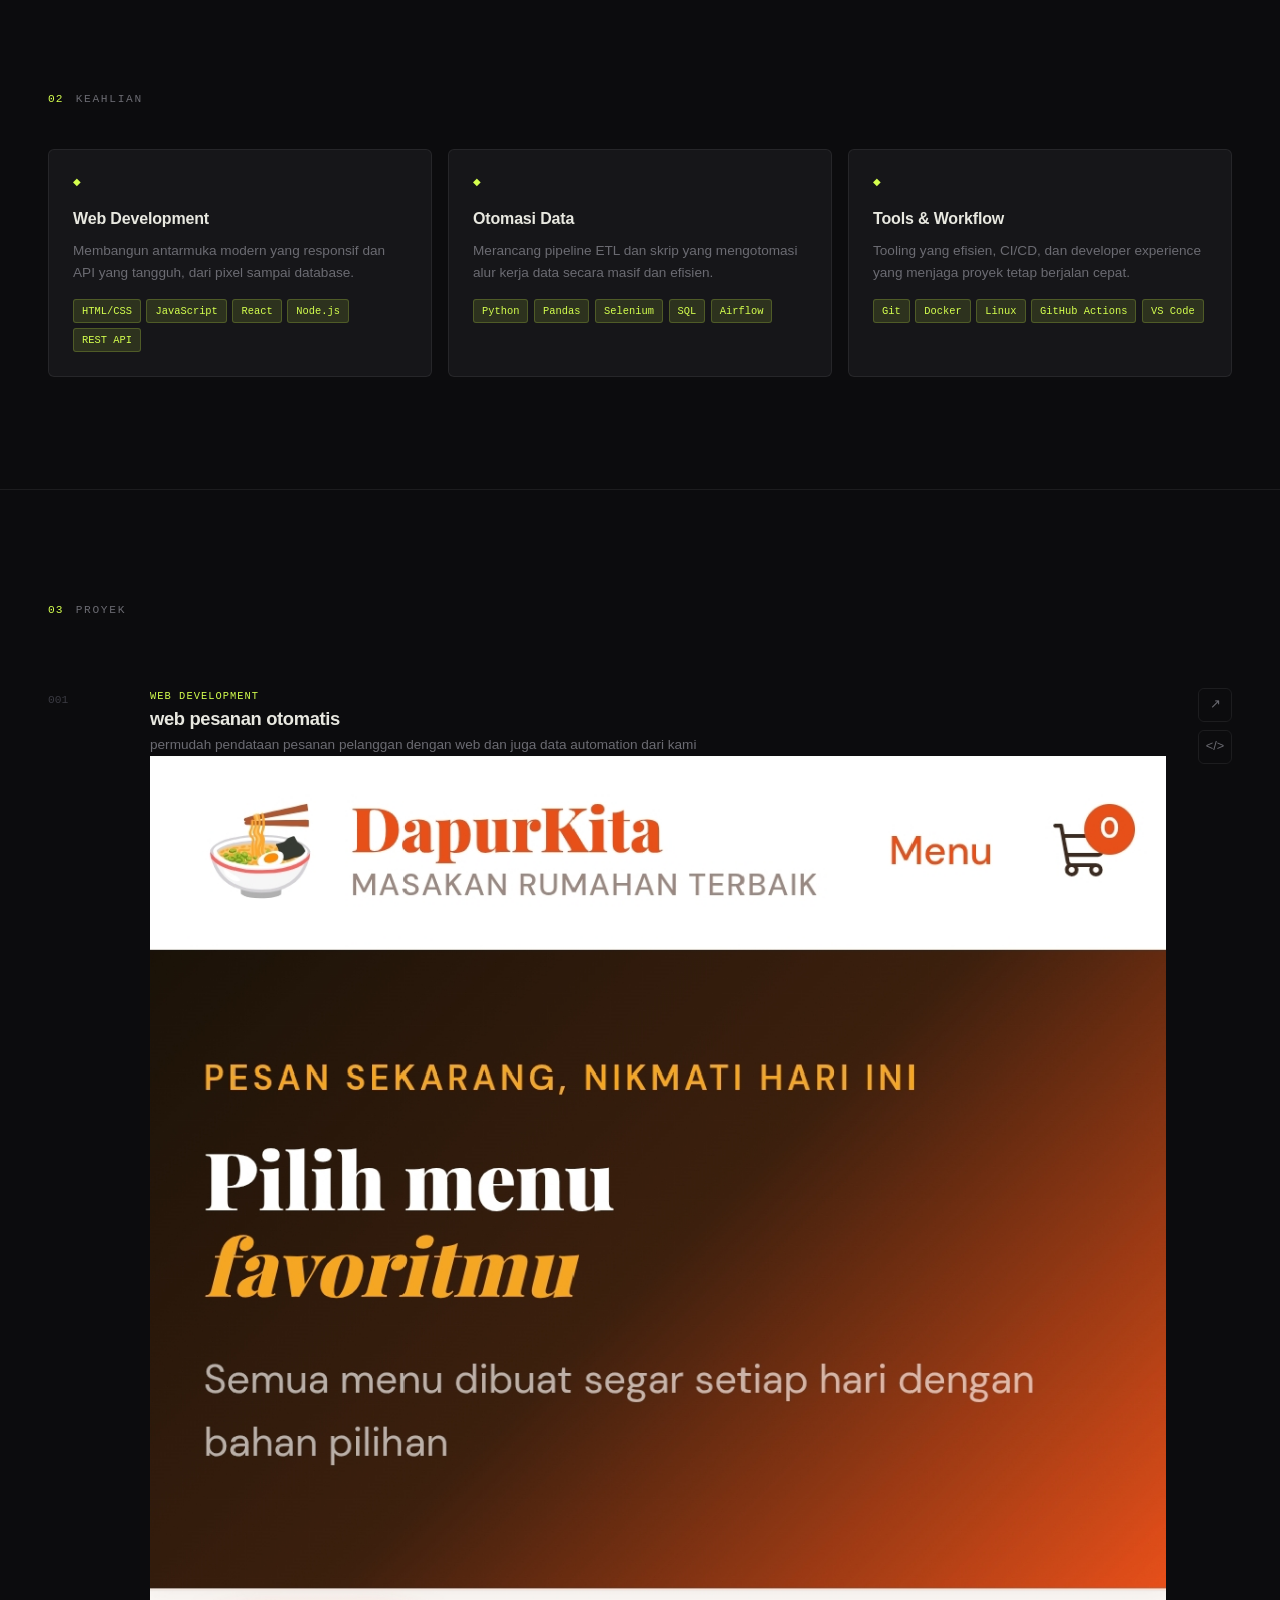
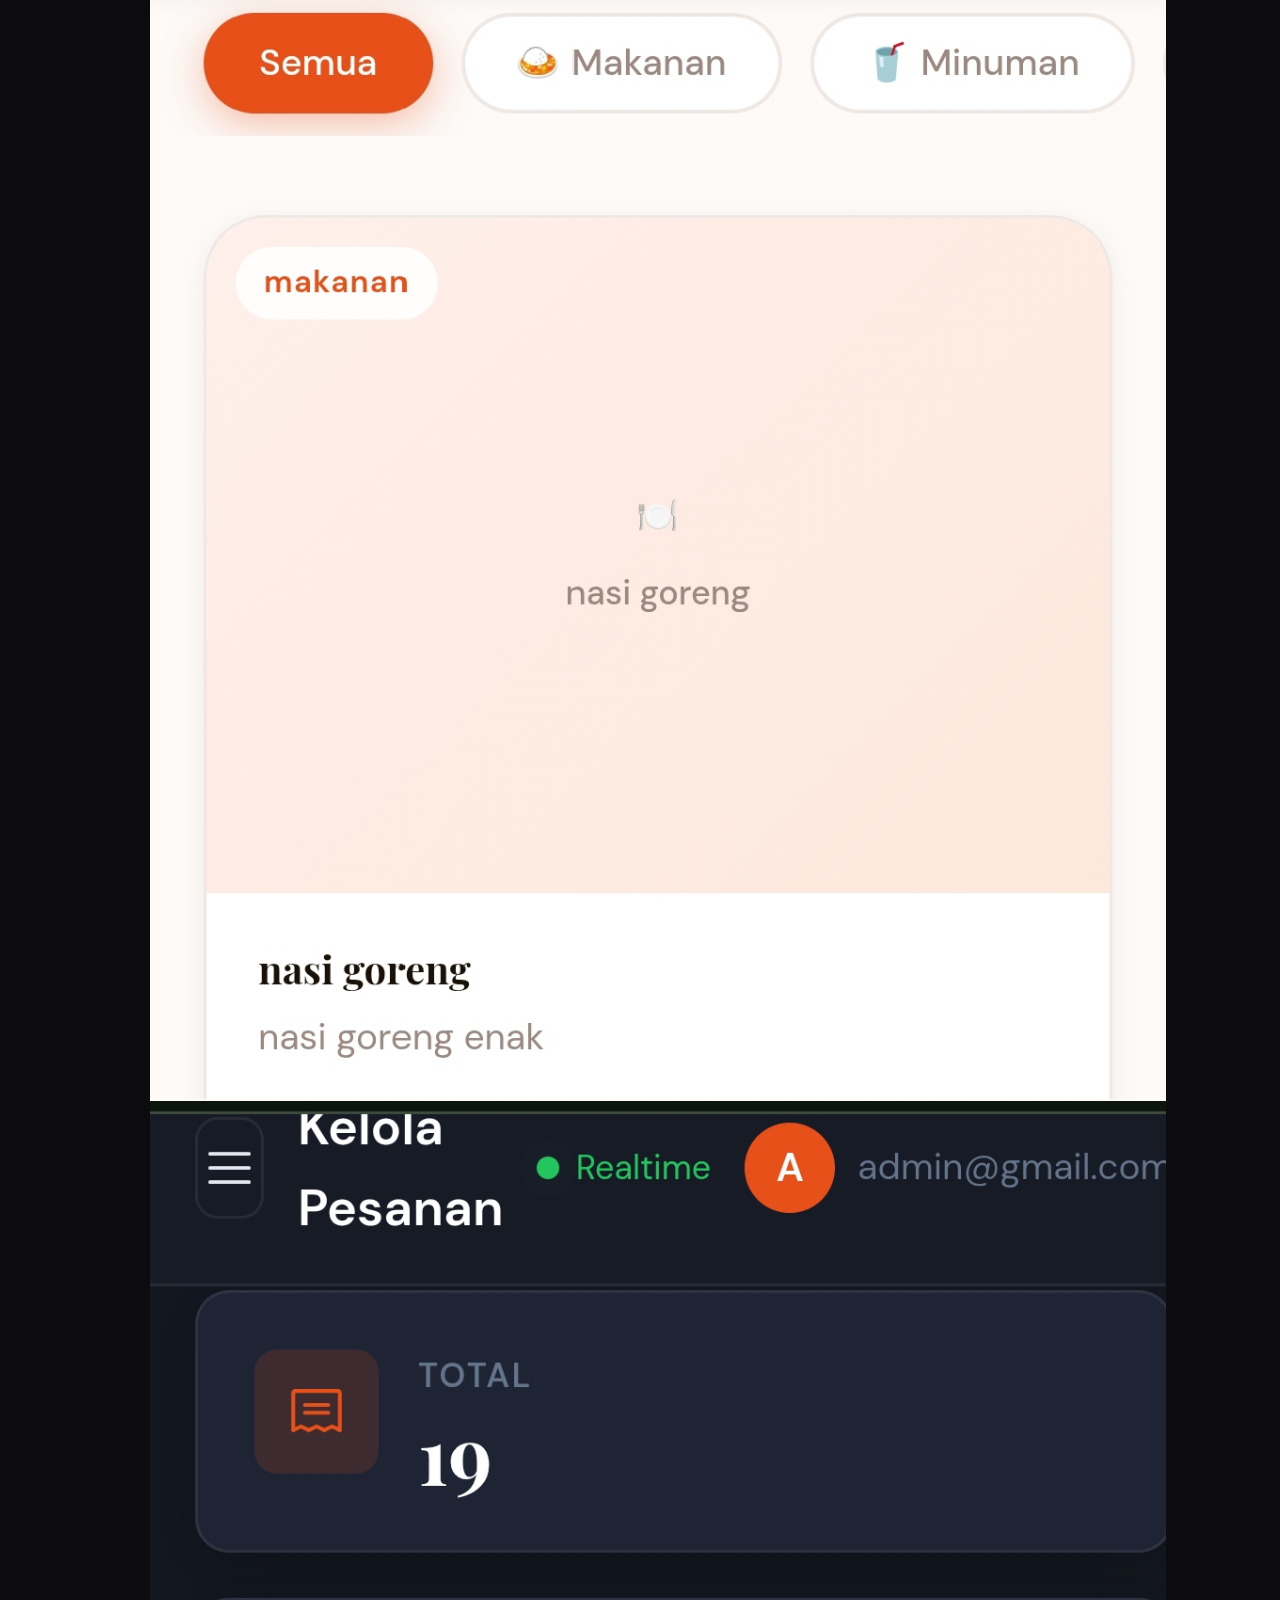
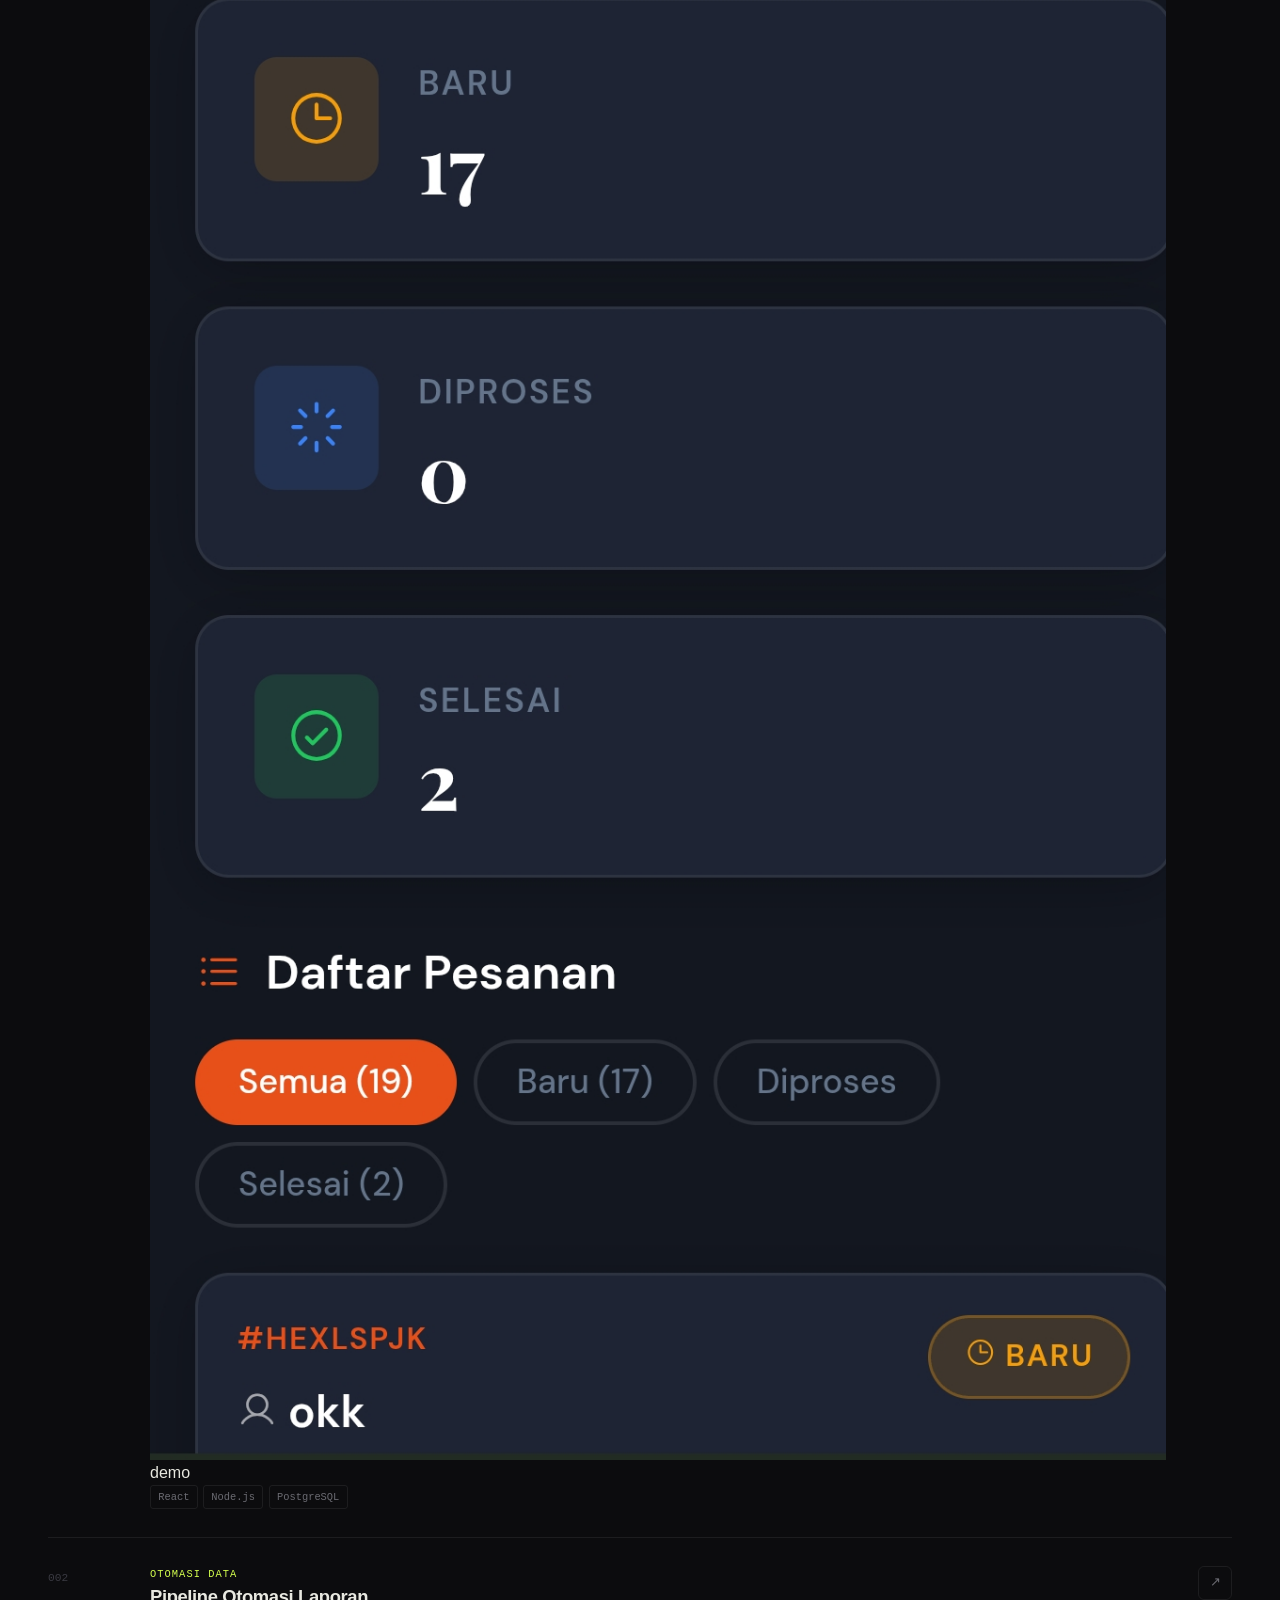
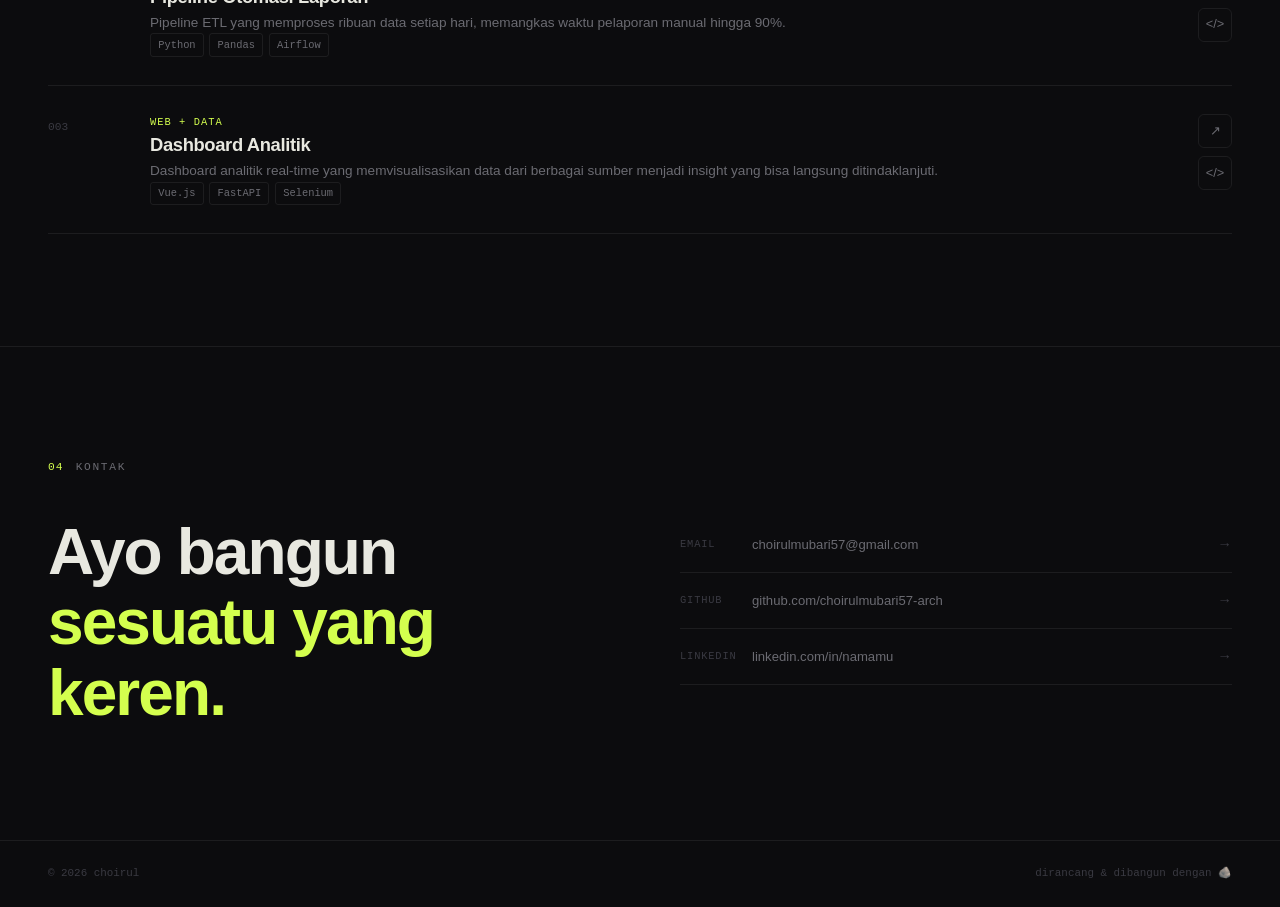
==== commit c1af7432: "Update index.html" ====
--- a/index.html
+++ b/index.html
@@ -170,12 +170,16 @@
         <div class="project-card__number">001</div>
         <div class="project-card__content">
           <span class="project-card__type">web development</span>
-          <h3 class="project-card__title">Nama Proyek di Sini</h3>
+          <h3 class="project-card__title">web pesanan otomatis</h3>
           <p class="project-card__desc">
-            Deskripsi singkat tentang apa yang dikerjakan proyek ini
-            dan masalah apa yang berhasil diselesaikan.
+            permudah pendataan pesanan pelanggan dengan web dan juga data automation dari kami
           </p>
-          <div class="project-card__stack">
+        <div class="project-images">
+  <img src="assets/dapur1.png" class="project-image">
+  <img src="assets/dapur2.png" class="project-image">
+</div>
+<a href="https://choirulmubari57-arch.github.io/menu-kita/index.html" target="_blank" class="project-demo">demo</a>
+            <div class="project-card__stack">
             <span>React</span><span>Node.js</span><span>PostgreSQL</span>
           </div>
         </div>
--- a/style.css
+++ b/style.css
@@ -144,7 +144,7 @@
 
 .hero__title {
   font-family: var(--font-sans);
-  font-size: clamp(1.9rem, 7.5vw, 8rem);
+  font-size: clamp(1.6rem, 6.5vw, 8rem);
   font-weight: 800;
   line-height: 1.1;
   letter-spacing: -0.02em;
@@ -300,7 +300,35 @@
   gap: 2rem;
 }
 
-.about__image-block { display: none; }
+.about__image-block { display: block; margin-top: 2rem; }
+
+.about__image-placeholder {
+  position: relative;
+  width: 160px;
+  aspect-ratio: 3/4;
+  background: var(--bg-card);
+  border: 1px solid var(--border);
+  border-radius: var(--radius);
+  display: flex;
+  align-items: center;
+  justify-content: center;
+}
+
+.about__image-text {
+  font-family: var(--font-mono);
+  font-size: 0.7rem;
+  color: var(--text-muted);
+  text-align: center;
+  letter-spacing: 0.1em;
+}
+
+.about__image-border {
+  position: absolute;
+  inset: -6px;
+  border: 1px solid var(--accent);
+  border-radius: calc(var(--radius) + 4px);
+  pointer-events: none;
+}
 
 .about__lead {
   font-size: clamp(1.1rem, 4.5vw, 1.4rem);
@@ -693,7 +721,7 @@
     grid-template-columns: 1fr 280px;
     gap: 4rem;
   }
-  .about__image-block { display: block; }
+  .about__image-block { display: block; margin-top: 0; }
   .about__image-placeholder {
     position: relative;
     width: 100%;
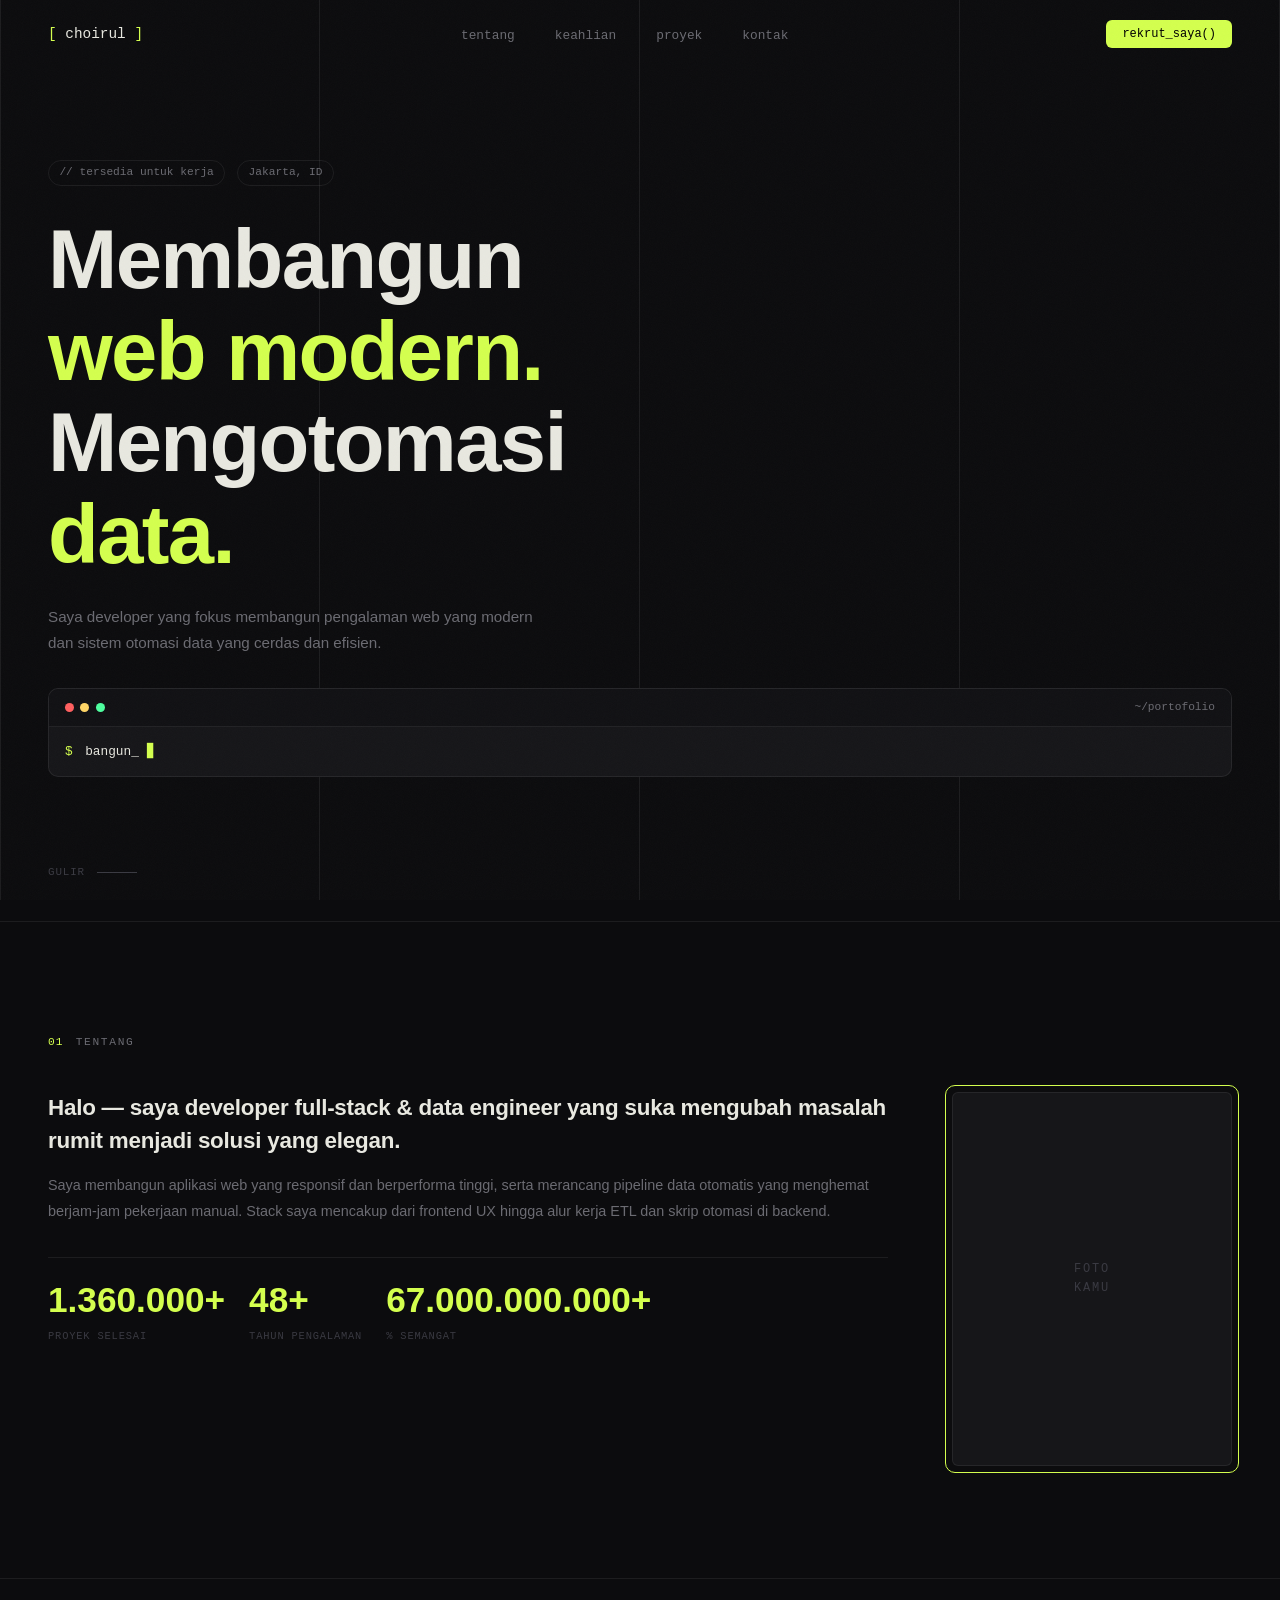
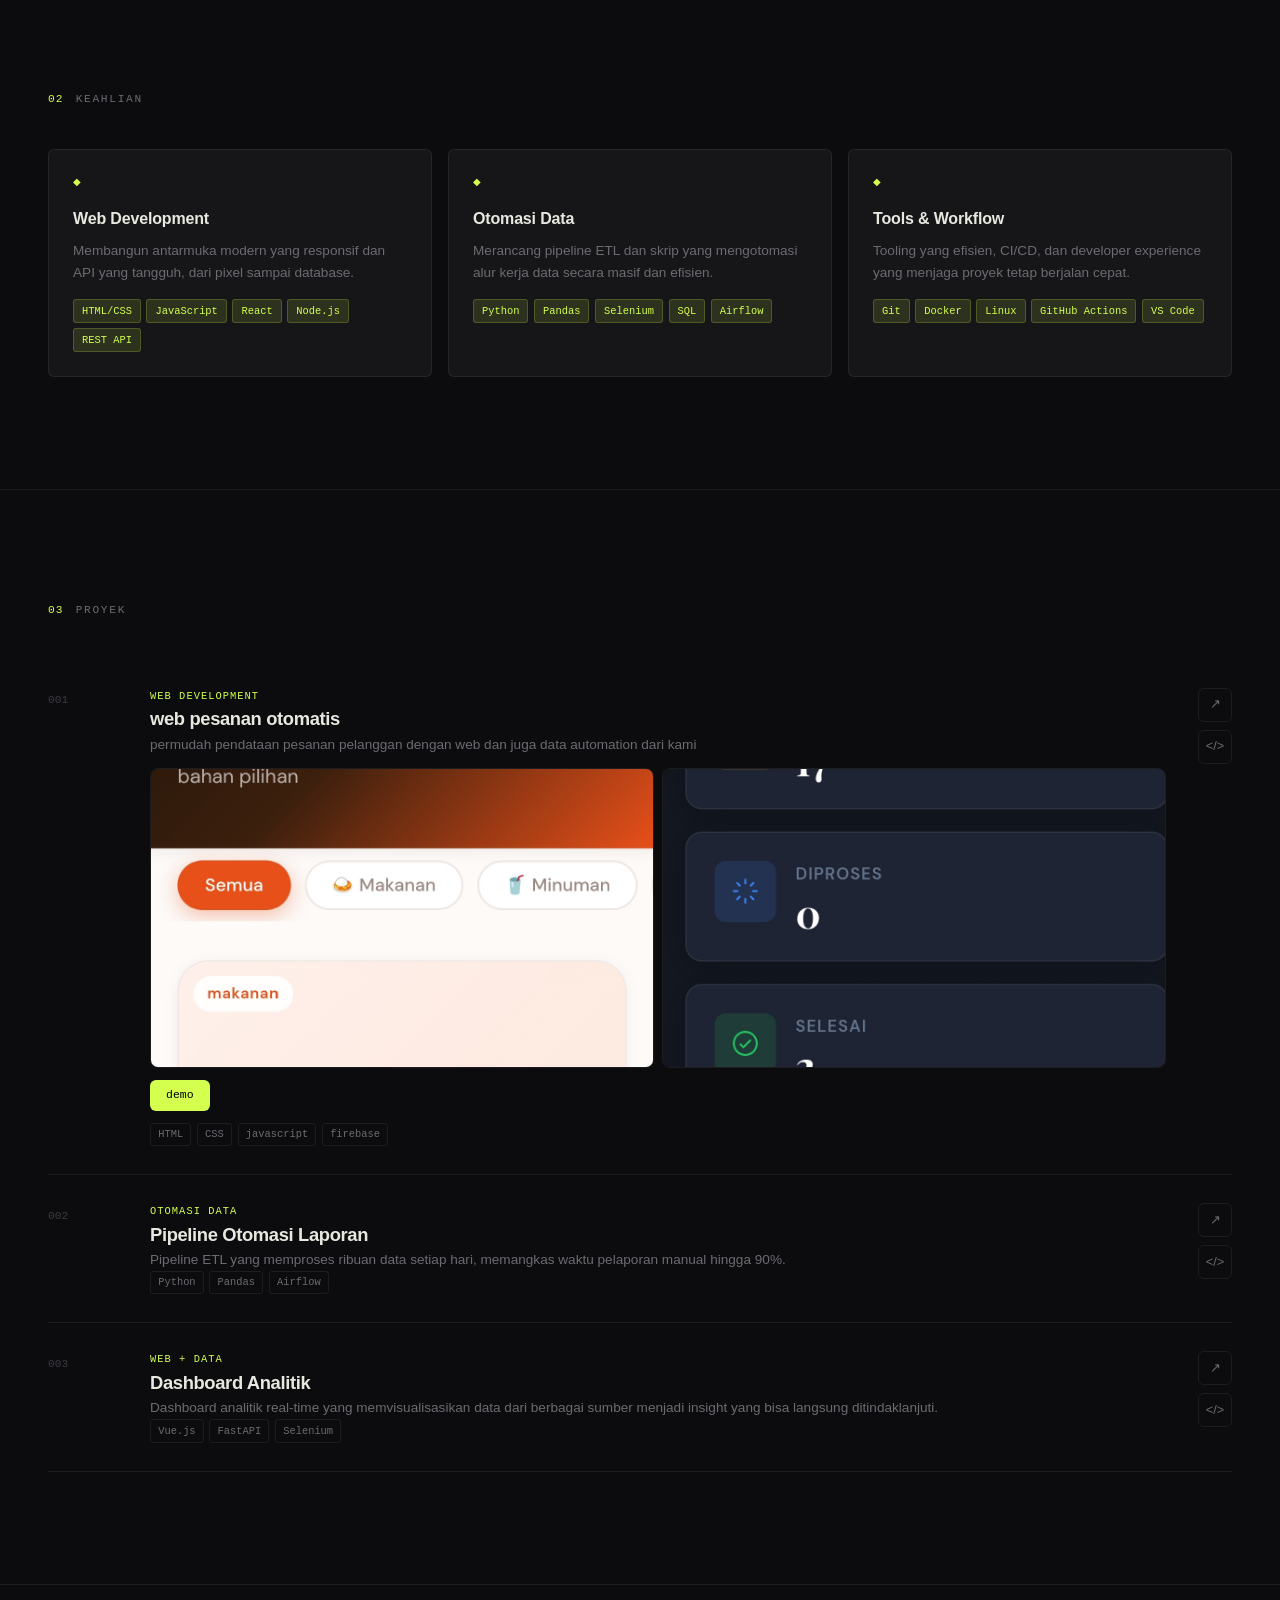
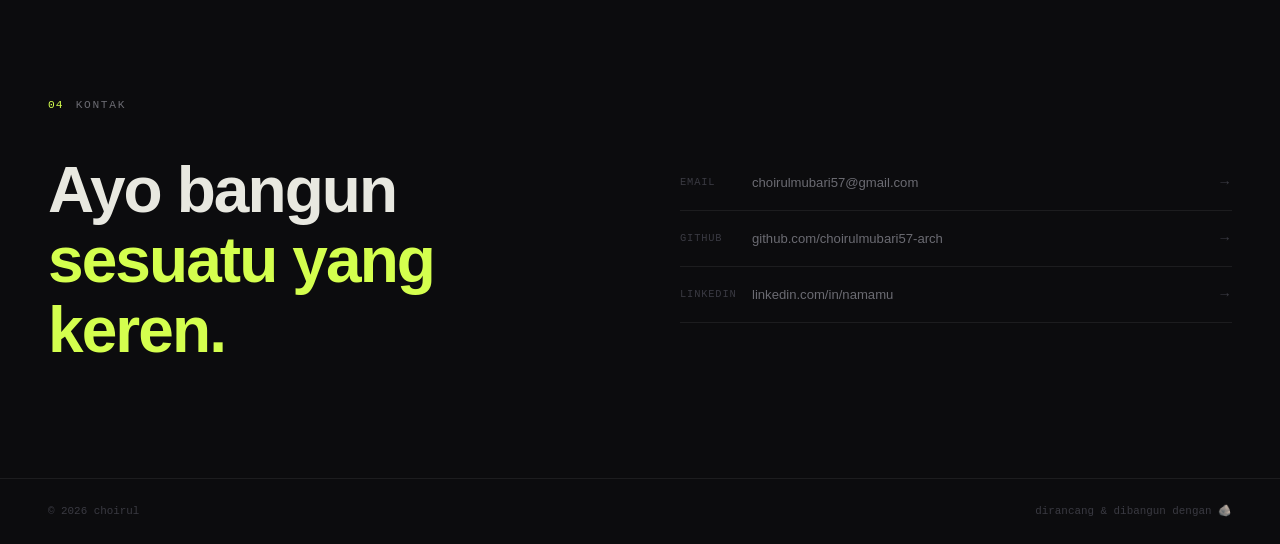
==== commit 8e4e262e: "Update index.html" ====
--- a/index.html
+++ b/index.html
@@ -180,7 +180,7 @@
 </div>
 <a href="https://choirulmubari57-arch.github.io/menu-kita/index.html" target="_blank" class="project-demo">demo</a>
             <div class="project-card__stack">
-            <span>React</span><span>Node.js</span><span>PostgreSQL</span>
+            <span>HTML</span><span>CSS</span><span>javascript</span><span>firebase</span>
           </div>
         </div>
         <div class="project-card__links">
--- a/style.css
+++ b/style.css
@@ -783,3 +783,30 @@
     left: 3rem;
   }
 }
+
+/* ── Project Image & Tombol Demo ── */
+.project-images {
+  display: flex;
+  gap: 0.5rem;
+  margin: 0.75rem 0;
+}
+
+.project-image {
+  width: 50%;
+  height: 300px;
+  object-fit: cover;
+  border-radius: 8px;
+  border: 1px solid var(--border);
+}
+
+.project-demo {
+  display: inline-block;
+  font-family: var(--font-mono);
+  font-size: 0.72rem;
+  background: var(--accent);
+  color: #000;
+  padding: 0.4rem 1rem;
+  border-radius: var(--radius);
+  font-weight: 500;
+  margin-bottom: 0.75rem;
+}
